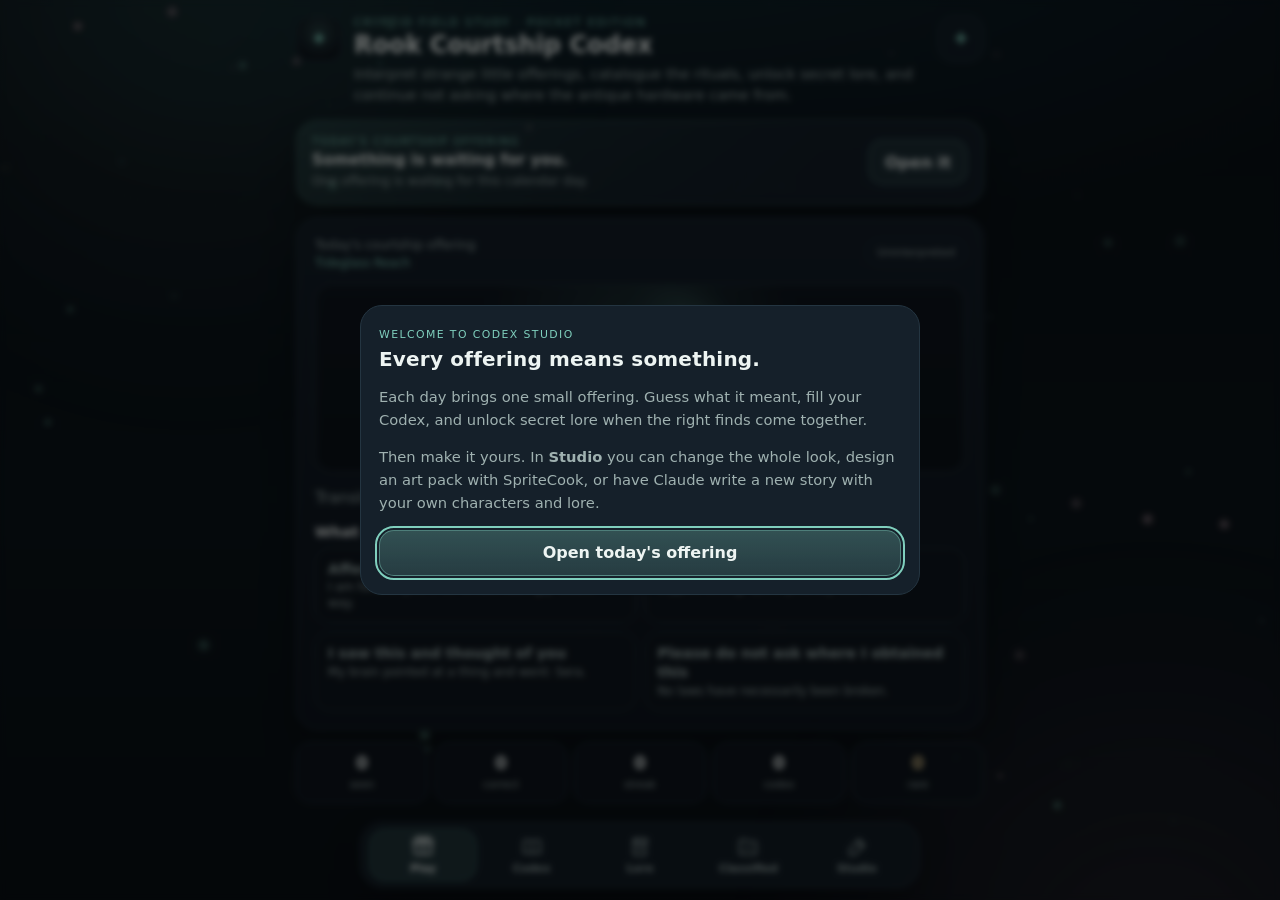
==== studio/index.html @ 78d7b972 "Add Codex Studio: a customisable, themeable edition of the game A separate PWA under studio/ that le" ====
<!doctype html>
<html lang="en" data-motion="full" data-style="hd" data-scheme="dark">
<head>
  <meta charset="utf-8">
  <meta name="viewport" content="width=device-width,initial-scale=1,viewport-fit=cover">
  <meta name="theme-color" content="#0b1016">
  <meta name="description" content="A pocket courtship codex you can re-skin and re-write: import SpriteCook art packs and generate your own offerings and lore.">
  <meta name="mobile-web-app-capable" content="yes">
  <meta name="apple-mobile-web-app-capable" content="yes">
  <meta name="apple-mobile-web-app-status-bar-style" content="black-translucent">
  <meta name="apple-mobile-web-app-title" content="Codex Studio">
  <link rel="manifest" href="manifest.webmanifest">
  <link rel="icon" href="icons/icon-192.png">
  <link rel="apple-touch-icon" href="icons/apple-touch-icon.png">
  <link rel="stylesheet" href="css/studio.css">
  <title>Codex Studio</title>
  <script>
    // Paint the last-used colours before the app boots, so there is no flash of the default theme.
    try { const p = JSON.parse(localStorage.getItem('codexStudio:paint') || 'null'); if (p) { for (const [k, v] of Object.entries(p.vars)) document.documentElement.style.setProperty(k, v); document.documentElement.dataset.scheme = p.scheme; document.querySelector('meta[name="theme-color"]').content = p.vars['--c-bg']; } } catch (e) {}
  </script>
</head>
<body>
<div class="bg-layer" aria-hidden="true"><div class="aurora a1"></div><div class="aurora a2"></div></div>
<canvas id="fx" aria-hidden="true"></canvas>

<div class="app" id="app">
  <header class="top" id="top">
    <div class="crest" id="crest" aria-hidden="true"><span>✦</span></div>
    <div class="title-block">
      <div class="eyebrow" id="eyebrow">field study · pocket edition</div>
      <h1 id="title">Codex Studio</h1>
      <p class="subtitle" id="subtitle"></p>
    </div>
    <button class="iconbtn" id="newBtn" type="button" aria-label="New random offering"><svg viewBox="0 0 24 24" aria-hidden="true"><path d="M12 2l2.4 6.9L21 11l-6.6 2.1L12 20l-2.4-6.9L3 11l6.6-2.1z"/></svg></button>
  </header>

  <main id="views">
    <!-- PLAY -->
    <section class="view" data-view="play" id="view-play">
      <div class="daily-banner card" id="dailyBanner">
        <div class="daily-copy">
          <div class="kicker" id="dailyKicker">Today's offering</div>
          <div class="daily-title" id="dailyTitle">Something is waiting for you.</div>
          <div class="small" id="dailySub">A new offering appears once each local day.</div>
        </div>
        <button class="btn btn-soft daily-btn" id="dailyBtn" type="button">Open it</button>
      </div>

      <article class="card offering" id="offeringCard" aria-live="polite">
        <div class="row">
          <div class="source-wrap">
            <div class="small" id="sourceLabel">Handcrafted offering</div>
            <div class="collection-label" id="collectionLabel"></div>
          </div>
          <div class="badge-row">
            <span class="badge badge-rare hidden" id="rareBadge"><i class="rare-ico" aria-hidden="true"></i>RARE</span>
            <span class="badge" id="statusBadge">Uninterpreted</span>
          </div>
        </div>
        <div class="stage" id="stage">
          <div class="stage-veil" aria-hidden="true"></div>
          <div class="halo" aria-hidden="true"></div>
          <div class="glyph" id="glyph" aria-hidden="true"></div>
          <div class="name" id="offeringName"></div>
          <div class="giver hidden" id="giverLine"></div>
        </div>
        <p class="desc" id="offeringDesc"></p>
        <div class="question" id="question">What did I mean by this?</div>
        <div class="choices" id="choices"></div>
        <div class="reveal hidden" id="reveal">
          <div class="verdict" id="verdict"></div>
          <div class="explanation" id="explanation"></div>
          <div class="giver-line" id="giverSays"></div>
          <div class="unlock hidden" id="unlockBox"></div>
          <button class="btn btn-primary" id="nextBtn" type="button">Next offering</button>
        </div>
      </article>

      <div class="stats" id="stats">
        <div class="stat"><b data-stat="seen">0</b><span>seen</span></div>
        <div class="stat"><b data-stat="correct">0</b><span>correct</span></div>
        <div class="stat"><b data-stat="streak">0</b><span>streak</span></div>
        <div class="stat"><b data-stat="entries">0</b><span>codex</span></div>
        <div class="stat stat-rare"><b data-stat="rare">0</b><span>rare</span></div>
      </div>
    </section>

    <!-- CODEX -->
    <section class="view hidden" data-view="codex" id="view-codex">
      <div class="card section">
        <div class="row"><h2 id="codexTitle">Discovered</h2><span class="small" id="codexCount"></span></div>
        <div class="collection-grid" id="collectionGrid"></div>
        <div class="search-row"><input type="search" id="codexSearch" placeholder="Search the codex" aria-label="Search the codex" autocomplete="off"></div>
        <div class="chip-row scroll-x" id="collectionFilters" role="toolbar" aria-label="Filter by collection"></div>
        <div id="codexList" class="entry-list"></div>
      </div>
    </section>

    <!-- LORE -->
    <section class="view hidden" data-view="lore" id="view-lore">
      <div class="card section">
        <div class="row"><h2 id="loreTitle">Secret lore</h2><span class="small" id="loreCount"></span></div>
        <p class="section-intro" id="loreIntro"></p>
        <div id="loreList" class="entry-list"></div>
      </div>
    </section>

    <!-- SPECIAL (pack-defined, e.g. "Classified") -->
    <section class="view hidden" data-view="special" id="view-special">
      <div class="card section">
        <div class="row"><h2 id="specialTitle">Special file</h2><span class="small" id="specialCount"></span></div>
        <p class="section-intro" id="specialIntro"></p>
        <div id="specialList" class="entry-list"></div>
      </div>
    </section>

    <!-- STUDIO -->
    <section class="view hidden" data-view="studio" id="view-studio">
      <div class="seg scroll-x" role="tablist" aria-label="Studio sections" id="studioTabs">
        <button role="tab" type="button" data-pane="looks" aria-selected="true">Packs</button>
        <button role="tab" type="button" data-pane="customise" aria-selected="false">Customise</button>
        <button role="tab" type="button" data-pane="spritecook" aria-selected="false">SpriteCook</button>
        <button role="tab" type="button" data-pane="forge" aria-selected="false">Lore Forge</button>
        <button role="tab" type="button" data-pane="settings" aria-selected="false">Settings</button>
      </div>

      <!-- Packs -->
      <div class="pane" data-pane="looks" role="tabpanel">
        <div class="card section">
          <div class="row"><h2>Visual looks</h2><span class="small" id="lookCount"></span></div>
          <p class="section-intro">Tap a look to wear it. Import a zip of art (from SpriteCook or anywhere) to add your own.</p>
          <div class="look-grid" id="lookGrid"></div>
        </div>
        <div class="card section">
          <div class="row"><h2>Stories</h2><span class="small">content packs</span></div>
          <p class="section-intro">Each story has its own offerings, lore and progress. Switching keeps every story's progress.</p>
          <div class="story-list" id="storyList"></div>
        </div>
        <div class="card section import-card" id="dropZone">
          <h2>Import a pack</h2>
          <p class="section-intro">Drop or choose a <b>.zip</b> visual pack (images + optional <code>theme.json</code>) or a <b>.json</b> / <b>.zip</b> story pack.</p>
          <div class="btn-row">
            <label class="btn btn-primary file-btn">Choose file<input type="file" id="importFile" accept=".zip,.json,application/zip,application/json" hidden></label>
            <button class="btn btn-soft" id="demoArtBtn" type="button">Try the demo art pack</button>
          </div>
          <div class="btn-row">
            <button class="btn btn-ghost" id="templateBtn" type="button">Download blank template</button>
            <a class="btn btn-ghost" href="PACK_FORMAT.md" target="_blank" rel="noopener">Pack format guide</a>
          </div>
        </div>
      </div>

      <!-- Customise -->
      <div class="pane hidden" data-pane="customise" role="tabpanel">
        <div class="card section">
          <div class="row"><h2>Customise this look</h2><span class="small" id="customBase"></span></div>
          <p class="section-intro">Changes preview live. Save them as a new look to keep them.</p>
          <div class="field">
            <span class="field-label">Palette from an image</span>
            <div class="btn-row"><label class="btn btn-soft file-btn">Pick an image<input type="file" id="paletteFile" accept="image/*" hidden></label></div>
            <div class="swatch-row" id="paletteSwatches"></div>
          </div>
          <div class="color-grid" id="colorGrid"></div>
          <div class="field"><label class="field-label" for="radiusRange">Corner roundness <output id="radiusOut"></output></label><input type="range" id="radiusRange" min="0" max="36" step="1"></div>
          <div class="field two">
            <div><label class="field-label" for="fontDisplay">Title font</label><select id="fontDisplay"></select></div>
            <div><label class="field-label" for="fontBody">Body font</label><select id="fontBody"></select></div>
          </div>
          <div class="field two">
            <div><label class="field-label" for="particleSel">Ambient particles</label><select id="particleSel"><option value="motes">Glowing motes</option><option value="sparkles">Sparkles</option><option value="petals">Petals</option><option value="bubbles">Bubbles</option><option value="embers">Embers</option><option value="snow">Snow</option><option value="sprite">Pack sprite</option><option value="none">None</option></select></div>
            <div><label class="field-label" for="densityRange">Density <output id="densityOut"></output></label><input type="range" id="densityRange" min="0" max="2" step="0.1"></div>
          </div>
          <label class="switch"><input type="checkbox" id="pixelToggle"><span>Pixel-art rendering (crisp, unsmoothed images)</span></label>
          <div class="field"><label class="field-label" for="lookName">Look name</label><input type="text" id="lookName" maxlength="60"></div>
          <div class="btn-row">
            <button class="btn btn-primary" id="saveLookBtn" type="button">Save as new look</button>
            <button class="btn btn-soft" id="updateLookBtn" type="button">Update this look</button>
            <button class="btn btn-ghost" id="revertLookBtn" type="button">Revert</button>
          </div>
        </div>
      </div>

      <!-- SpriteCook -->
      <div class="pane hidden" data-pane="spritecook" role="tabpanel">
        <div class="card section">
          <h2>Design a look with SpriteCook</h2>
          <p class="section-intro">Describe your visual identity and add a reference image. You'll get SpriteCook prompts with the exact sizes and settings, plus a ready-made <code>theme.json</code>. Generate the art, drop it into the brief folder, zip it, and import it under <b>Packs</b>.</p>
          <ol class="steps">
            <li><b>Describe</b> the look below and add a reference image.</li>
            <li><b>Download the brief</b>, or copy the prompts or the agent prompt.</li>
            <li><b>Generate</b> in SpriteCook, using your reference as the style image.</li>
            <li><b>Zip</b> the folder with the images and <b>import</b> it.</li>
          </ol>
          <div class="field"><label class="field-label" for="scName">Look name</label><input type="text" id="scName" maxlength="60" placeholder="e.g. Moonlit Apothecary"></div>
          <div class="field"><label class="field-label" for="scTheme">Theme and world <span class="hint">(SpriteCook "theme")</span></label><textarea id="scTheme" rows="3" placeholder="e.g. a moonlit apothecary in a coastal village; glass bottles, dried herbs, sea-glass, candle smoke"></textarea></div>
          <div class="field"><label class="field-label" for="scStyle">Art style <span class="hint">(SpriteCook "style")</span></label><input type="text" id="scStyle" placeholder="e.g. soft painterly storybook, gentle rim light"></div>
          <div class="field two">
            <div><label class="field-label" for="scPixel">Rendering</label><select id="scPixel"><option value="hd">Detailed / HD</option><option value="pixel">Pixel art</option></select></div>
            <div><label class="field-label" for="scTier">Asset set</label><select id="scTier"><option value="essential">Essential (about 10 images)</option><option value="complete">Complete (icons, badges and portraits)</option><option value="deluxe">Deluxe (+ art for every offering)</option></select></div>
          </div>
          <div class="field">
            <span class="field-label">Visual reference</span>
            <div class="ref-row">
              <label class="ref-drop" id="refDrop"><input type="file" id="scRef" accept="image/*" hidden><img id="refPreview" alt="" class="hidden"><span id="refHint">Add a reference image<br><small>Used for your palette and as SpriteCook's style image</small></span></label>
              <div class="swatch-row col" id="refSwatches"></div>
            </div>
          </div>
          <div class="btn-row">
            <button class="btn btn-primary" id="scBuildBtn" type="button">Build the brief</button>
          </div>
        </div>
        <div class="card section hidden" id="scOut">
          <div class="row"><h2>Your SpriteCook brief</h2><span class="small" id="scCount"></span></div>
          <div class="btn-row">
            <button class="btn btn-primary" id="scZipBtn" type="button">Download brief (.zip)</button>
            <button class="btn btn-soft" id="scAgentBtn" type="button">Copy agent prompt</button>
            <button class="btn btn-ghost" id="scPreviewBtn" type="button">Preview with placeholder art</button>
          </div>
          <details class="disclosure"><summary>Style lock: paste into SpriteCook once</summary><pre class="code" id="scLock"></pre></details>
          <div id="scJobs" class="job-list"></div>
        </div>
      </div>

      <!-- Lore Forge -->
      <div class="pane hidden" data-pane="forge" role="tabpanel">
        <div class="card section">
          <h2>Lore Forge</h2>
          <p class="section-intro">Write your own story: who gives the offerings, who receives them, what the gestures can mean, and the secret lore behind them. Claude writes the whole pack; you can edit it before you play.</p>
          <div class="field two">
            <div><label class="field-label" for="fgGiver">Who gives the offerings?</label><input type="text" id="fgGiver" placeholder="e.g. Wren, a lighthouse ghost"></div>
            <div><label class="field-label" for="fgRecipient">Who receives them?</label><input type="text" id="fgRecipient" placeholder="e.g. Jo"></div>
          </div>
          <div class="field"><label class="field-label" for="fgWorld">World, setting and relationship</label><textarea id="fgWorld" rows="3" placeholder="e.g. A drowned-bell coastline. Wren courts the lighthouse keeper with things the tide brings in, and is extremely bad at being subtle."></textarea></div>
          <div class="field"><label class="field-label" for="fgTone">Tone</label><input type="text" id="fgTone" placeholder="e.g. cosy, teasing, a little gothic, romantic but tasteful"></div>
          <div class="field"><label class="field-label" for="fgIntents">What can an offering mean? <span class="hint">(one per line; leave blank to let Claude invent 4)</span></label><textarea id="fgIntents" rows="3" placeholder="Affection&#10;Flirtation&#10;I saw this and thought of you&#10;Please do not ask where I got this"></textarea></div>
          <div class="field two">
            <div><label class="field-label" for="fgCompanions">Side characters who also bring gifts</label><input type="text" id="fgCompanions" placeholder="e.g. two gulls called Brine and Bishop"></div>
            <div><label class="field-label" for="fgSize">Pack size</label><select id="fgSize"><option value="small">Small (12 offerings)</option><option value="standard" selected>Standard (24 offerings)</option><option value="large">Large (36 offerings)</option></select></div>
          </div>
          <label class="switch"><input type="checkbox" id="fgSpecial" checked><span>Include a "special file" tab for one kind of offering (like Rook's <i>Provenance: Classified</i>)</span></label>
          <label class="switch"><input type="checkbox" id="fgUseRef"><span>Show Claude my SpriteCook reference image for inspiration</span></label>
          <div class="field"><label class="field-label" for="fgNotes">Anything else?</label><textarea id="fgNotes" rows="2" placeholder="Running jokes, favourite things, words to avoid…"></textarea></div>

          <details class="disclosure" id="fgApiBox">
            <summary>Generate here with your Anthropic API key</summary>
            <p class="small">Your key goes from this browser straight to Anthropic. It's kept only for this session unless you tick "remember".</p>
            <div class="field two">
              <div><label class="field-label" for="fgKey">API key</label><input type="password" id="fgKey" autocomplete="off" placeholder="sk-ant-…"></div>
              <div><label class="field-label" for="fgModel">Model</label><select id="fgModel"><option value="claude-opus-5">Claude Opus 5 (best writing)</option><option value="claude-sonnet-5">Claude Sonnet 5 (faster, cheaper)</option></select></div>
            </div>
            <label class="switch"><input type="checkbox" id="fgRemember"><span>Remember the key on this device</span></label>
            <div class="btn-row"><button class="btn btn-primary" id="fgGenerateBtn" type="button">Generate story pack</button></div>
            <div class="progress hidden" id="fgProgress"><div class="progress-bar"><i></i></div><span class="small" id="fgProgressText">Writing…</span></div>
          </details>
          <div class="btn-row">
            <button class="btn btn-soft" id="fgCopyBtn" type="button">Copy prompt for Claude</button>
          </div>
          <p class="small">No API key? Copy the prompt into a chat with Claude and paste the JSON it gives you back below.</p>
        </div>
        <div class="card section">
          <div class="row"><h2>Install a story</h2><button class="btn btn-ghost btn-sm" id="fgRemixBtn" type="button">Load current story</button></div>
          <textarea id="fgJson" class="code-input" rows="8" spellcheck="false" placeholder='Paste the pack JSON here ({"format":"codex-content-pack", …})'></textarea>
          <div id="fgReport" class="report"></div>
          <div class="btn-row">
            <button class="btn btn-soft" id="fgValidateBtn" type="button">Check</button>
            <button class="btn btn-primary" id="fgInstallBtn" type="button">Install and play</button>
          </div>
        </div>
      </div>

      <!-- Settings -->
      <div class="pane hidden" data-pane="settings" role="tabpanel">
        <div class="card section settings">
          <h2>Play settings</h2>
          <div class="field"><label class="field-label" for="modeSelect">Free-play offerings: handcrafted, procedurally generated, or both</label>
            <select id="modeSelect"><option value="mixed">Mixed</option><option value="procedural">Procedural only (endless)</option><option value="handcrafted">Handcrafted only</option></select></div>
          <label class="switch"><input type="checkbox" id="companionToggle"><span id="companionLabel">Allow offerings from companions</span></label>
          <div class="field"><label class="field-label" for="motionSelect">Animation</label>
            <select id="motionSelect"><option value="full">Full</option><option value="calm">Calm (fewer particles)</option><option value="off">Off</option></select></div>
          <label class="switch"><input type="checkbox" id="soundToggle"><span>Soft chimes</span></label>
          <label class="switch"><input type="checkbox" id="hapticToggle"><span>Haptic taps (Android)</span></label>
        </div>
        <div class="card section">
          <h2>App</h2>
          <div class="btn-row"><button class="btn btn-primary hidden" id="installBtn" type="button">Install app</button></div>
          <p class="small hidden" id="iosInstall">To install on iPhone or iPad: tap <b>Share</b>, then <b>Add to Home Screen</b>.</p>
          <p class="small" id="storageInfo"></p>
          <div class="btn-row"><button class="btn btn-danger" id="resetBtn" type="button">Reset this story's progress</button></div>
          <p class="small">Codex Studio · everything stays on this device · <a href="../">classic Rook edition</a></p>
        </div>
      </div>
    </section>
  </main>
</div>

<nav class="bottom-nav" id="nav" aria-label="Sections">
  <span class="nav-indicator" aria-hidden="true"></span>
  <button class="nav-btn active" data-view="play" type="button" aria-current="page"><span class="nav-ico" data-slot="navPlay"><svg viewBox="0 0 24 24"><path d="M4 11h16v9a1 1 0 0 1-1 1H5a1 1 0 0 1-1-1zM3 7h18v4H3zM12 7v14M12 7c-2-4-6-4-6-1.5S10 7 12 7zm0 0c2-4 6-4 6-1.5S14 7 12 7z"/></svg></span><span class="nav-label">Play</span></button>
  <button class="nav-btn" data-view="codex" type="button"><span class="nav-ico" data-slot="navCodex"><svg viewBox="0 0 24 24"><path d="M3 5.5C6 4 9 4 12 6c3-2 6-2 9-.5V19c-3-1.5-6-1.5-9 .5-3-2-6-2-9-.5zM12 6v13.5"/></svg></span><span class="nav-label">Codex</span></button>
  <button class="nav-btn" data-view="lore" type="button"><span class="nav-ico" data-slot="navLore"><svg viewBox="0 0 24 24"><path d="M7 3h11a2 2 0 0 1 0 4H7zM7 3a2 2 0 0 0-2 2v14a2 2 0 0 0 2 2h11V7M9 11h6M9 15h4"/></svg></span><span class="nav-label">Lore</span></button>
  <button class="nav-btn" data-view="special" type="button" id="specialNav"><span class="nav-ico" data-slot="navSpecial"><svg viewBox="0 0 24 24"><path d="M3 6a2 2 0 0 1 2-2h4l2 2h8a2 2 0 0 1 2 2v10a2 2 0 0 1-2 2H5a2 2 0 0 1-2-2zM9 13h6"/></svg></span><span class="nav-label" id="specialNavLabel">File</span></button>
  <button class="nav-btn" data-view="studio" type="button"><span class="nav-ico" data-slot="navStudio"><svg viewBox="0 0 24 24"><path d="M14 4l6 6-9.5 9.5a3 3 0 0 1-2 .9H4v-4.5a3 3 0 0 1 .9-2zM12 6l6 6"/></svg></span><span class="nav-label">Studio</span></button>
</nav>

<div class="toast hidden" id="toast" role="status"><span id="toastText"></span><button class="toast-action hidden" id="toastAction" type="button"></button></div>

<dialog class="sheet" id="loreSheet" aria-labelledby="loreSheetTitle">
  <div class="sheet-body lore-sheet">
    <div class="seal" id="loreSeal" aria-hidden="true">✦</div>
    <div class="kicker">Secret lore unlocked</div>
    <h2 id="loreSheetTitle"></h2>
    <p id="loreSheetBody"></p>
    <form method="dialog"><button class="btn btn-primary">Keep reading</button></form>
  </div>
</dialog>

<dialog class="sheet" id="importSheet" aria-labelledby="importTitle">
  <div class="sheet-body">
    <h2 id="importTitle">Review visual pack</h2>
    <div class="field"><label class="field-label" for="importName">Name</label><input type="text" id="importName" maxlength="60"></div>
    <div class="swatch-row" id="importSwatches"></div>
    <div class="report" id="importReport"></div>
    <p class="small">Each image is matched to a slot by its filename. Change a slot here if the guess is wrong.</p>
    <div class="map-list" id="importMap"></div>
    <div class="btn-row sticky-actions">
      <button class="btn btn-ghost" id="importCancel" type="button">Cancel</button>
      <button class="btn btn-primary" id="importConfirm" type="button">Install and wear</button>
    </div>
  </div>
</dialog>

<dialog class="sheet" id="welcomeSheet" aria-labelledby="welcomeTitle">
  <div class="sheet-body">
    <div class="kicker">Welcome to Codex Studio</div>
    <h2 id="welcomeTitle">Every offering means something.</h2>
    <p>Each day brings one small offering. Guess what it meant, fill your Codex, and unlock secret lore when the right finds come together.</p>
    <p>Then make it yours. In <b>Studio</b> you can change the whole look, design an art pack with SpriteCook, or have Claude write a new story with your own characters and lore.</p>
    <form method="dialog"><button class="btn btn-primary">Open today's offering</button></form>
  </div>
</dialog>

<script type="module" src="js/main.js"></script>
</body>
</html>
---- studio/css/studio.css ----
/* Codex Studio: every colour, font, radius and image is a token a visual pack can replace. */
:root {
  --c-bg: #0b1016; --c-bg2: #12303a; --c-surface: #15202a; --c-surface2: #0f171f; --c-border: #243541;
  --c-text: #edf4f2; --c-muted: #9fb1b0; --c-accent: #7fcfbd; --c-accent2: #d7b7c7; --c-rare: #d8c08a; --c-danger: #e5c8d4;
  --accent-rgb: 127,207,189; --accent2-rgb: 215,183,199; --rare-rgb: 216,192,138; --bg-rgb: 11,16,22;
  --radius: 22px; --radius-sm: calc(var(--radius) * .68);
  --font-display: Inter, ui-sans-serif, system-ui, -apple-system, BlinkMacSystemFont, "Segoe UI", sans-serif;
  --font-body: var(--font-display);
  --nav-h: 64px;
  --ease-spring: cubic-bezier(.34, 1.56, .64, 1);
  --ease-out: cubic-bezier(.22, 1, .36, 1);
  --shadow: 0 14px 34px rgba(0,0,0,.28);
  color-scheme: dark;
}
:root[data-scheme="light"] { color-scheme: light; --shadow: 0 10px 28px rgba(60,45,20,.12); }

* { box-sizing: border-box; }
html, body { margin: 0; padding: 0; min-height: 100%; }
body {
  background: var(--c-bg); color: var(--c-text); font-family: var(--font-body);
  -webkit-font-smoothing: antialiased; -webkit-tap-highlight-color: transparent;
  overflow-x: hidden;
}
button, select, input, textarea { font: inherit; color: inherit; }
a { color: var(--c-accent); }
code { font-family: ui-monospace, Menlo, monospace; font-size: .92em; padding: 1px 5px; border-radius: 6px; background: rgba(var(--accent-rgb), .1); }
.hidden { display: none !important; }
h1, h2, .name, .daily-title, .verdict, .lore-title { font-family: var(--font-display); }
h2 { font-size: 1.02rem; margin: 0; letter-spacing: .01em; }
:focus-visible { outline: 2px solid var(--c-accent); outline-offset: 2px; }

/* ---------- background ---------- */
.bg-layer { position: fixed; inset: 0; z-index: -2; overflow: hidden;
  background: radial-gradient(120% 60% at 50% -10%, color-mix(in srgb, var(--c-bg2) 70%, transparent), transparent 60%), linear-gradient(180deg, var(--c-bg), color-mix(in srgb, var(--c-bg) 85%, var(--c-bg2)) 55%, var(--c-bg)); }
[data-has-background] .bg-layer { background: linear-gradient(180deg, rgba(var(--bg-rgb), .35), rgba(var(--bg-rgb), .72) 55%, rgba(var(--bg-rgb), .88)), var(--img-background) center / cover no-repeat, var(--c-bg); }
.aurora { position: absolute; width: 70vmax; height: 70vmax; border-radius: 50%; filter: blur(60px); opacity: .22; will-change: transform; }
.aurora.a1 { background: radial-gradient(circle, rgba(var(--accent-rgb), .55), transparent 65%); top: -35vmax; left: -20vmax; animation: drift1 28s ease-in-out infinite alternate; }
.aurora.a2 { background: radial-gradient(circle, rgba(var(--accent2-rgb), .45), transparent 65%); bottom: -40vmax; right: -25vmax; animation: drift2 34s ease-in-out infinite alternate; }
[data-scheme="light"] .aurora { opacity: .16; }
@keyframes drift1 { to { transform: translate(18vmax, 22vmax) scale(1.15); } }
@keyframes drift2 { to { transform: translate(-16vmax, -18vmax) scale(1.1); } }
#fx { position: fixed; inset: 0; z-index: -1; pointer-events: none; }

/* ---------- layout ---------- */
.app { max-width: 720px; margin: 0 auto; padding: calc(env(safe-area-inset-top) + 16px) 16px calc(var(--nav-h) + env(safe-area-inset-bottom) + 28px); }
.top { display: flex; align-items: flex-start; gap: 12px; margin-bottom: 14px; }
.crest { flex: 0 0 auto; width: 46px; height: 46px; border-radius: var(--radius-sm); display: grid; place-items: center; font-size: 1.3rem; color: var(--c-accent);
  background: radial-gradient(circle at 50% 35%, rgba(var(--accent-rgb), .22), transparent 70%), var(--c-surface2); border: 1px solid var(--c-border); overflow: hidden; }
.crest img { width: 100%; height: 100%; object-fit: contain; }
[data-has-crest] .crest { background: none; border: 0; }
.title-block { flex: 1; min-width: 0; }
.eyebrow { font-size: .7rem; letter-spacing: .16em; text-transform: uppercase; color: var(--c-accent); }
h1 { font-size: 1.5rem; line-height: 1.12; margin: 3px 0 5px; overflow-wrap: anywhere; }
.subtitle { margin: 0; color: var(--c-muted); font-size: .9rem; line-height: 1.45; }
.iconbtn { flex: 0 0 auto; width: 46px; height: 46px; display: grid; place-items: center; border: 1px solid var(--c-border); border-radius: var(--radius-sm);
  background: color-mix(in srgb, var(--c-surface) 85%, transparent); color: var(--c-accent); cursor: pointer; transition: transform .2s var(--ease-spring); }
.iconbtn svg { width: 20px; height: 20px; fill: currentColor; }
.iconbtn:active { transform: scale(.9) rotate(-20deg); }
body[data-view]:not([data-view="play"]) .subtitle { display: none; }

.card { background: linear-gradient(180deg, color-mix(in srgb, var(--c-surface) 96%, transparent), color-mix(in srgb, var(--c-surface2) 96%, transparent));
  border: 1px solid var(--c-border); border-radius: var(--radius); box-shadow: var(--shadow); }
[data-has-panel] .card { background: none; box-shadow: none; border-style: solid; border-color: transparent; border-width: var(--slice-panel-w); border-radius: 0;
  border-image: var(--img-panel) var(--slice-panel) fill / var(--slice-panel-w) stretch; }
[data-style="pixel"] img, [data-style="pixel"] .card, [data-style="pixel"] .btn, [data-style="pixel"] .choice, [data-style="pixel"] .stage, [data-style="pixel"] .bg-layer, [data-style="pixel"] .crest { image-rendering: pixelated; }
.section { padding: 16px; margin-bottom: 12px; }
.section-intro { font-size: .82rem; color: var(--c-muted); line-height: 1.5; margin: 8px 0 12px; }
.row { display: flex; align-items: center; justify-content: space-between; gap: 10px; flex-wrap: wrap; }
.small { font-size: .78rem; color: var(--c-muted); line-height: 1.45; }
.kicker { font-size: .68rem; letter-spacing: .13em; text-transform: uppercase; color: var(--c-accent); }

/* ---------- views ---------- */
.view { animation: viewIn .45s var(--ease-out) both; }
@keyframes viewIn { from { opacity: 0; transform: translateY(10px); } }

/* ---------- buttons ---------- */
.btn { display: inline-flex; align-items: center; justify-content: center; gap: 8px; min-height: 46px; padding: 10px 16px; border-radius: var(--radius-sm);
  border: 1px solid var(--c-border); background: var(--c-surface2); color: var(--c-text); font-weight: 650; cursor: pointer; text-decoration: none; text-align: center;
  transition: transform .18s var(--ease-spring), background .2s, border-color .2s; }
.btn:active { transform: scale(.97); }
.btn[disabled] { opacity: .5; cursor: not-allowed; }
.btn-primary { background: linear-gradient(180deg, rgba(var(--accent-rgb), .28), rgba(var(--accent-rgb), .16)); border-color: rgba(var(--accent-rgb), .45); }
.btn-soft { background: rgba(var(--accent-rgb), .1); border-color: rgba(var(--accent-rgb), .3); }
.btn-ghost { background: transparent; color: var(--c-muted); }
.btn-danger { background: transparent; color: var(--c-danger); border-color: color-mix(in srgb, var(--c-danger) 40%, transparent); }
.btn-sm { min-height: 36px; padding: 6px 12px; font-size: .8rem; }
[data-has-button] .btn:not(.btn-ghost):not(.btn-danger) { background: none; border-style: solid; border-color: transparent; border-width: var(--slice-button-w); border-radius: 0;
  border-image: var(--img-button) var(--slice-button) fill / var(--slice-button-w) stretch; padding: 4px 10px; }
[data-has-button-active] .btn-primary { border-image-source: var(--img-button-active); }
.btn-row { display: flex; flex-wrap: wrap; gap: 8px; margin: 10px 0; }
.btn-row > .btn { flex: 1 1 auto; }
.file-btn { cursor: pointer; }

/* ---------- daily ---------- */
.daily-banner { display: flex; align-items: center; justify-content: space-between; gap: 14px; padding: 14px 15px; margin-bottom: 12px;
  background: linear-gradient(135deg, rgba(var(--accent-rgb), .16), color-mix(in srgb, var(--c-surface) 96%, transparent) 70%); border-color: rgba(var(--accent-rgb), .3); }
.daily-copy { min-width: 0; }
.daily-title { font-size: .96rem; font-weight: 750; margin: 3px 0; }
.daily-btn { white-space: nowrap; }
.daily-banner.waiting .daily-btn { animation: pulse 2.4s ease-in-out infinite; }
@keyframes pulse { 50% { box-shadow: 0 0 0 7px rgba(var(--accent-rgb), 0); } 0%, 100% { box-shadow: 0 0 0 0 rgba(var(--accent-rgb), .35); } }

/* ---------- offering ---------- */
.offering { padding: 18px; }
.source-wrap { min-width: 0; }
.collection-label { font-size: .74rem; color: var(--c-accent); margin-top: 2px; display: flex; align-items: center; gap: 6px; }
.collection-label img { width: 18px; height: 18px; object-fit: contain; }
.badge-row { display: flex; gap: 6px; flex-wrap: wrap; justify-content: flex-end; }
.badge { display: inline-flex; align-items: center; gap: 5px; padding: 5px 9px; border: 1px solid var(--c-border); border-radius: 999px; font-size: .7rem; color: var(--c-muted); transition: color .3s, border-color .3s; }
.badge.good { color: var(--c-accent); border-color: rgba(var(--accent-rgb), .45); }
.badge-rare { color: var(--c-rare); border-color: rgba(var(--rare-rgb), .5); background: rgba(var(--rare-rgb), .1); letter-spacing: .06em; }
.rare-ico { width: 12px; height: 12px; display: inline-block; background: currentColor; clip-path: polygon(50% 0, 61% 39%, 100% 50%, 61% 61%, 50% 100%, 39% 61%, 0 50%, 39% 39%); }
[data-has-rare-badge] .rare-ico { background: var(--img-rare-badge) center / contain no-repeat; clip-path: none; width: 16px; height: 16px; }

.stage { position: relative; margin: 14px 0; min-height: 188px; border-radius: calc(var(--radius) * .8); border: 1px solid var(--c-border); overflow: hidden;
  display: flex; flex-direction: column; align-items: center; justify-content: center; padding: 20px 16px; text-align: center; isolation: isolate;
  background: radial-gradient(circle at 50% 32%, rgba(var(--accent-rgb), .14), transparent 45%), linear-gradient(180deg, var(--c-surface2), color-mix(in srgb, var(--c-surface2) 80%, #000)); }
[data-scheme="light"] .stage { background: radial-gradient(circle at 50% 32%, rgba(var(--accent-rgb), .16), transparent 50%), var(--c-surface2); }
[data-has-stage] .stage { background: linear-gradient(180deg, rgba(var(--bg-rgb), .05), rgba(var(--bg-rgb), .55)), var(--img-stage) center / cover no-repeat; }
.halo { position: absolute; width: 170px; height: 170px; left: 50%; top: 42%; translate: -50% -50%; border-radius: 50%; z-index: -1;
  background: conic-gradient(from 0deg, transparent, rgba(var(--accent-rgb), .25), transparent 35%, rgba(var(--accent2-rgb), .2), transparent 70%); filter: blur(14px); animation: spin 14s linear infinite; }
@keyframes spin { to { rotate: 1turn; } }
.glyph { font-size: 3.4rem; line-height: 1; width: 104px; height: 88px; display: grid; place-items: center; filter: drop-shadow(0 8px 14px rgba(0,0,0,.35)); animation: float 4.5s ease-in-out infinite; }
.glyph img { max-width: 104px; max-height: 96px; object-fit: contain; }
.stage.has-art .glyph { width: 120px; height: 108px; }
.stage.has-art .glyph img { max-width: 120px; max-height: 108px; }
@keyframes float { 50% { transform: translateY(-7px) rotate(2deg); } }
.name { font-size: 1.18rem; font-weight: 760; margin-top: 12px; line-height: 1.25; text-shadow: 0 2px 10px rgba(var(--bg-rgb), .6); overflow-wrap: anywhere; }
.giver { font-size: .76rem; color: var(--c-accent); margin-top: 8px; display: flex; align-items: center; gap: 6px; }
.giver img { width: 26px; height: 26px; border-radius: 50%; object-fit: cover; border: 1px solid rgba(var(--accent-rgb), .4); }
.stage-veil { position: absolute; inset: 0; z-index: 3; pointer-events: none; opacity: 0;
  background: linear-gradient(105deg, transparent 20%, rgba(255,255,255,.22) 45%, rgba(var(--accent-rgb), .35) 50%, transparent 75%), var(--c-surface2); background-size: 250% 100%, auto; }
.stage.enter .stage-veil { animation: unveil .9s var(--ease-out) both; }
.stage.enter .glyph { animation: pop .8s var(--ease-spring) .28s both, float 4.5s ease-in-out 1.1s infinite; }
.stage.enter .name { animation: rise .6s var(--ease-out) .42s both; }
@keyframes unveil { 0% { opacity: 1; background-position: 120% 0, 0 0; clip-path: inset(0 0 0 0); } 60% { opacity: 1; } 100% { opacity: 0; background-position: -30% 0, 0 0; clip-path: inset(0 0 0 100%); } }
@keyframes pop { from { opacity: 0; transform: scale(.3) rotate(-18deg); } }
@keyframes rise { from { opacity: 0; transform: translateY(12px); } }
.stage.rare { border-color: rgba(var(--rare-rgb), .55); box-shadow: inset 0 0 40px rgba(var(--rare-rgb), .15); }
.stage.rare .halo { background: conic-gradient(from 0deg, transparent, rgba(var(--rare-rgb), .45), transparent 30%, rgba(var(--rare-rgb), .3), transparent 65%); }
.stage.rare::after { content: ""; position: absolute; inset: 0; z-index: 2; pointer-events: none; background: linear-gradient(115deg, transparent 35%, rgba(var(--rare-rgb), .28) 50%, transparent 65%); background-size: 300% 100%; animation: shimmer 3.2s ease-in-out infinite; }
@keyframes shimmer { from { background-position: 150% 0; } to { background-position: -50% 0; } }
.stage.hit .glyph { animation: joy .7s var(--ease-spring), float 4.5s ease-in-out .7s infinite; }
.stage.miss .glyph { animation: wobble .6s ease-in-out, float 4.5s ease-in-out .6s infinite; }
@keyframes joy { 40% { transform: scale(1.22) translateY(-8px); } }
@keyframes wobble { 20% { transform: rotate(-12deg); } 45% { transform: rotate(9deg); } 70% { transform: rotate(-5deg); } }

.desc { color: var(--c-muted); line-height: 1.55; margin: 0 0 12px; }
.question { font-size: .92rem; font-weight: 700; margin: 8px 0; }
.choices { display: grid; grid-template-columns: 1fr 1fr; gap: 9px; }
.choice { position: relative; display: flex; gap: 10px; align-items: flex-start; text-align: left; min-height: 60px; padding: 11px 12px; border-radius: var(--radius-sm);
  border: 1px solid var(--c-border); background: var(--c-surface2); cursor: pointer; transition: transform .2s var(--ease-spring), border-color .25s, background .25s, opacity .3s; }
[data-has-choice] .choice { background: none; border-style: solid; border-color: transparent; border-width: var(--slice-choice-w); border-radius: 0; border-image: var(--img-choice) var(--slice-choice) fill / var(--slice-choice-w) stretch; padding: 6px 8px; }
.choice-ico { flex: 0 0 auto; width: 30px; height: 30px; object-fit: contain; }
.choice-txt { min-width: 0; }
.choice strong { display: block; font-size: .9rem; margin-bottom: 2px; }
.choice span { font-size: .74rem; color: var(--c-muted); line-height: 1.3; display: block; }
.choice:not([disabled]):hover { border-color: rgba(var(--accent-rgb), .45); }
.choice:not([disabled]):active { transform: scale(.97); }
.choice[disabled] { cursor: default; opacity: .5; }
.choice.picked { opacity: 1; border-color: rgba(var(--accent-rgb), .6); background: rgba(var(--accent-rgb), .1); }
.choice.truth { opacity: 1; }
.choice.truth::after { content: "✓"; position: absolute; top: 8px; right: 10px; color: var(--c-accent); font-weight: 800; animation: pop .5s var(--ease-spring) both; }
[data-has-choice] .choice.picked, [data-has-choice] .choice.truth { filter: drop-shadow(0 0 6px rgba(var(--accent-rgb), .7)); }
.choices.enter .choice { animation: rise .5s var(--ease-out) both; }
.choices.enter .choice:nth-child(2) { animation-delay: .06s; } .choices.enter .choice:nth-child(3) { animation-delay: .12s; }
.choices.enter .choice:nth-child(4) { animation-delay: .18s; } .choices.enter .choice:nth-child(5) { animation-delay: .24s; } .choices.enter .choice:nth-child(6) { animation-delay: .3s; }

.reveal { margin-top: 14px; padding: 14px; border-radius: var(--radius-sm); background: var(--c-surface2); border: 1px solid var(--c-border); animation: rise .5s var(--ease-out) both; }
.verdict { font-weight: 800; margin-bottom: 5px; }
.explanation { font-size: .87rem; line-height: 1.5; color: var(--c-muted); }
.giver-line { margin-top: 10px; color: var(--c-accent2); font-style: italic; line-height: 1.5; font-size: .92rem; }
.unlock { margin-top: 12px; padding: 11px 12px; border-radius: var(--radius-sm); border: 1px solid rgba(var(--accent-rgb), .3); background: rgba(var(--accent-rgb), .08); font-size: .83rem; line-height: 1.45; color: var(--c-accent); }
.reveal .btn-primary { width: 100%; margin-top: 12px; }

.stats { display: grid; grid-template-columns: repeat(5, minmax(0, 1fr)); gap: 7px; margin-top: 12px; }
.stat { padding: 10px 4px; border-radius: var(--radius-sm); background: color-mix(in srgb, var(--c-surface2) 90%, transparent); border: 1px solid var(--c-border); text-align: center; min-width: 0; }
.stat b { display: block; font-size: 1.08rem; font-variant-numeric: tabular-nums; }
.stat b.bump { animation: bump .5s var(--ease-spring); }
@keyframes bump { 40% { transform: scale(1.35); color: var(--c-accent); } }
.stat span { font-size: .64rem; color: var(--c-muted); text-transform: lowercase; white-space: nowrap; }
.stat-rare b { color: var(--c-rare); }

/* ---------- codex / lore lists ---------- */
.collection-grid { display: grid; grid-template-columns: repeat(2, minmax(0, 1fr)); gap: 8px; margin: 12px 0; }
.collection-card { display: flex; gap: 10px; align-items: center; padding: 10px; border-radius: var(--radius-sm); background: var(--c-surface2); border: 1px solid var(--c-border); min-width: 0; }
.collection-card img { width: 36px; height: 36px; object-fit: contain; flex: 0 0 auto; }
.collection-card div { min-width: 0; flex: 1; }
.collection-card b { display: block; font-size: .82rem; line-height: 1.25; }
.collection-card span { font-size: .68rem; color: var(--c-muted); }
.meter { height: 4px; border-radius: 4px; background: rgba(var(--accent-rgb), .12); margin-top: 6px; overflow: hidden; }
.meter i { display: block; height: 100%; background: linear-gradient(90deg, var(--c-accent), var(--c-accent2)); border-radius: inherit; transition: width .8s var(--ease-out); }
.search-row input { width: 100%; }
.chip-row { display: flex; gap: 7px; margin: 10px 0 4px; }
.scroll-x { overflow-x: auto; scrollbar-width: none; -webkit-overflow-scrolling: touch; }
.scroll-x::-webkit-scrollbar { display: none; }
.chip { flex: 0 0 auto; min-height: 38px; padding: 7px 12px; white-space: nowrap; border-radius: 999px; border: 1px solid var(--c-border); background: var(--c-surface2); color: var(--c-muted); font-size: .78rem; cursor: pointer; }
.chip.active { color: var(--c-text); border-color: rgba(var(--accent-rgb), .45); background: rgba(var(--accent-rgb), .12); }
.entry-list { margin-top: 4px; }
.entry { display: flex; gap: 12px; padding: 12px 0; border-bottom: 1px solid color-mix(in srgb, var(--c-border) 70%, transparent); animation: rise .4s var(--ease-out) both; }
.entry:last-child { border-bottom: 0; }
.entry-glyph { flex: 0 0 auto; width: 40px; height: 40px; display: grid; place-items: center; font-size: 1.5rem; border-radius: 12px; background: var(--c-surface2); border: 1px solid var(--c-border); overflow: hidden; }
.entry-glyph img { width: 100%; height: 100%; object-fit: contain; }
.entry-body { min-width: 0; flex: 1; }
.entry-title { font-weight: 700; font-size: .9rem; overflow-wrap: anywhere; }
.entry-meta { font-size: .71rem; color: var(--c-accent); margin: 3px 0; }
.entry-text { font-size: .8rem; color: var(--c-muted); line-height: 1.5; }
.rare-text { color: var(--c-rare); }
.stamp { display: inline-block; margin-top: 6px; padding: 3px 8px; border: 1px solid color-mix(in srgb, var(--c-danger) 45%, transparent); border-radius: 999px; font-size: .64rem; color: var(--c-danger); letter-spacing: .08em; text-transform: uppercase; transform: rotate(-2deg); }
.empty { padding: 18px 4px; text-align: center; color: var(--c-muted); font-size: .85rem; }
.lore-entry.locked { opacity: .7; }
.lore-entry .entry-glyph { font-size: 1.1rem; color: var(--c-accent); }
.lore-entry.unlocked .entry-title { color: var(--c-accent); }
.lore-hint { font-size: .72rem; color: var(--c-muted); margin: 3px 0 6px; }
.lore-ico { width: 100%; height: 100%; }
[data-has-lore-seal] .lore-entry.unlocked .entry-glyph { background: var(--img-lore-seal) center / 80% no-repeat, var(--c-surface2); color: transparent; }
[data-has-lore-lock] .lore-entry.locked .entry-glyph { background: var(--img-lore-lock) center / 80% no-repeat, var(--c-surface2); color: transparent; }

/* ---------- studio ---------- */
.seg { display: flex; gap: 6px; margin-bottom: 12px; padding: 4px; border-radius: 999px; background: color-mix(in srgb, var(--c-surface2) 90%, transparent); border: 1px solid var(--c-border); position: sticky; top: calc(env(safe-area-inset-top) + 6px); z-index: 6; -webkit-backdrop-filter: blur(12px); backdrop-filter: blur(12px); }
.seg button { flex: 1 0 auto; min-height: 40px; padding: 0 14px; border: 0; border-radius: 999px; background: transparent; color: var(--c-muted); font-size: .82rem; font-weight: 650; cursor: pointer; white-space: nowrap; transition: background .25s, color .25s; }
.seg button[aria-selected="true"] { background: rgba(var(--accent-rgb), .18); color: var(--c-text); }
.pane { animation: viewIn .35s var(--ease-out) both; }
.look-grid { display: grid; grid-template-columns: repeat(2, minmax(0, 1fr)); gap: 10px; }
.look { position: relative; display: flex; flex-direction: column; text-align: left; padding: 0; border-radius: var(--radius-sm); border: 1px solid var(--c-border); overflow: hidden; cursor: pointer; background: var(--c-surface2); transition: transform .2s var(--ease-spring), border-color .2s; min-width: 0; }
.look:active { transform: scale(.97); }
.look.active { border-color: var(--c-accent); box-shadow: 0 0 0 2px rgba(var(--accent-rgb), .35); }
.look-preview { position: relative; height: 84px; background-size: cover; background-position: center; display: flex; align-items: flex-end; gap: 4px; padding: 8px; }
.look-preview .mini-card { position: absolute; left: 12px; right: 12px; top: 14px; height: 30px; border-radius: 8px; border: 1px solid rgba(255,255,255,.14); }
.look-preview i { width: 14px; height: 14px; border-radius: 50%; border: 1px solid rgba(255,255,255,.35); position: relative; }
.look-info { padding: 8px 10px 10px; }
.look-info b { display: block; font-size: .82rem; overflow: hidden; text-overflow: ellipsis; white-space: nowrap; }
.look-info span { font-size: .68rem; color: var(--c-muted); }
.look-actions { display: flex; gap: 4px; padding: 0 8px 8px; }
.look-actions button { flex: 1; min-height: 32px; font-size: .7rem; border-radius: 8px; border: 1px solid var(--c-border); background: transparent; color: var(--c-muted); cursor: pointer; }
.story { display: flex; align-items: center; gap: 12px; padding: 12px; border-radius: var(--radius-sm); border: 1px solid var(--c-border); background: var(--c-surface2); margin-bottom: 8px; }
.story.active { border-color: var(--c-accent); }
.story-main { flex: 1; min-width: 0; text-align: left; background: none; border: 0; padding: 0; cursor: pointer; }
.story-main b { display: block; font-size: .9rem; }
.story-main span { font-size: .72rem; color: var(--c-muted); }
.story-actions { display: flex; gap: 6px; }
.import-card.drag { border-color: var(--c-accent); box-shadow: 0 0 0 3px rgba(var(--accent-rgb), .3); }

.field { margin: 12px 0; }
.field.two { display: grid; grid-template-columns: 1fr 1fr; gap: 10px; }
.field-label { display: block; font-size: .8rem; color: var(--c-muted); margin-bottom: 6px; }
.field-label output { color: var(--c-text); margin-left: 4px; }
.hint { font-size: .72rem; opacity: .8; }
input[type="text"], input[type="password"], input[type="search"], select, textarea { width: 100%; background: var(--c-surface2); color: var(--c-text); border: 1px solid var(--c-border); border-radius: var(--radius-sm); padding: 11px 12px; font-size: 1rem; }
textarea { resize: vertical; line-height: 1.45; }
.code-input { font-family: ui-monospace, Menlo, monospace; font-size: .8rem; }
input[type="range"] { width: 100%; accent-color: var(--c-accent); }
input[type="checkbox"] { accent-color: var(--c-accent); width: 20px; height: 20px; flex: 0 0 auto; margin: 0; }
.switch { display: flex; align-items: center; gap: 12px; padding: 10px 0; font-size: .86rem; cursor: pointer; }
.settings .switch, .settings .field { border-bottom: 1px solid color-mix(in srgb, var(--c-border) 60%, transparent); padding-bottom: 12px; margin: 0; padding-top: 12px; }
.color-grid { display: grid; grid-template-columns: repeat(auto-fill, minmax(96px, 1fr)); gap: 8px; margin: 10px 0; }
.color-grid label { display: flex; flex-direction: column; gap: 4px; font-size: .7rem; color: var(--c-muted); }
.color-grid input { width: 100%; height: 40px; border: 1px solid var(--c-border); border-radius: 10px; background: none; padding: 2px; cursor: pointer; }
.swatch-row { display: flex; flex-wrap: wrap; gap: 6px; margin: 6px 0; }
.swatch-row.col { flex-direction: row; }
.swatch { width: 30px; height: 30px; border-radius: 8px; border: 1px solid rgba(255,255,255,.2); animation: pop .4s var(--ease-spring) both; }
.ref-row { display: flex; gap: 12px; align-items: flex-start; flex-wrap: wrap; }
.ref-drop { width: 140px; height: 140px; border-radius: var(--radius-sm); border: 1.5px dashed var(--c-border); display: grid; place-items: center; text-align: center; font-size: .78rem; color: var(--c-muted); cursor: pointer; overflow: hidden; padding: 8px; flex: 0 0 auto; }
.ref-drop img { width: 100%; height: 100%; object-fit: cover; border-radius: 8px; }
.ref-row .swatch-row { flex: 1; min-width: 120px; }
.steps { margin: 0 0 8px; padding-left: 20px; font-size: .84rem; color: var(--c-muted); line-height: 1.6; }
.disclosure { margin: 10px 0; border: 1px solid var(--c-border); border-radius: var(--radius-sm); padding: 10px 12px; background: var(--c-surface2); }
.disclosure summary { cursor: pointer; font-weight: 650; font-size: .88rem; }
.code { white-space: pre-wrap; word-break: break-word; font-size: .74rem; line-height: 1.5; margin: 10px 0 0; font-family: ui-monospace, Menlo, monospace; color: var(--c-muted); }
.job-list { margin-top: 10px; }
.job { padding: 12px 0; border-bottom: 1px solid color-mix(in srgb, var(--c-border) 60%, transparent); }
.job:last-child { border: 0; }
.job-head { display: flex; justify-content: space-between; align-items: center; gap: 8px; }
.job-head b { font-size: .86rem; min-width: 0; overflow-wrap: anywhere; }
.job-file { font-family: ui-monospace, Menlo, monospace; font-size: .72rem; color: var(--c-accent); }
.job-params { font-size: .7rem; color: var(--c-muted); margin: 4px 0; }
.job-prompt { font-size: .78rem; line-height: 1.45; color: var(--c-text); opacity: .9; }
.tier-tag { font-size: .62rem; padding: 2px 7px; border-radius: 999px; border: 1px solid var(--c-border); color: var(--c-muted); text-transform: uppercase; letter-spacing: .08em; flex: 0 0 auto; }
.report { font-size: .8rem; line-height: 1.5; }
.report .err { color: var(--c-danger); }
.report .warn { color: var(--c-rare); }
.report .ok { color: var(--c-accent); }
.report ul { margin: 6px 0; padding-left: 18px; }
.progress { margin-top: 10px; }
.progress-bar { height: 6px; border-radius: 6px; background: rgba(var(--accent-rgb), .12); overflow: hidden; margin-bottom: 6px; }
.progress-bar i { display: block; height: 100%; width: 40%; background: linear-gradient(90deg, transparent, var(--c-accent), transparent); animation: indet 1.4s ease-in-out infinite; }
@keyframes indet { from { transform: translateX(-100%); } to { transform: translateX(250%); } }
.map-list { display: grid; gap: 8px; margin: 10px 0; }
.map-row { display: grid; grid-template-columns: 48px 1fr; gap: 10px; align-items: center; }
.map-row img { width: 48px; height: 48px; object-fit: contain; border-radius: 8px; background: repeating-conic-gradient(rgba(128,128,128,.25) 0 25%, transparent 0 50%) 0 0 / 12px 12px; }
.map-row .map-name { font-size: .7rem; color: var(--c-muted); overflow-wrap: anywhere; margin-bottom: 4px; }
.map-row select { padding: 8px; font-size: .85rem; }

/* ---------- bottom nav ---------- */
.bottom-nav { position: fixed; left: 50%; bottom: 0; transform: translateX(-50%); width: min(720px, 100%); z-index: 20;
  display: grid; grid-template-columns: repeat(var(--nav-count, 5), minmax(0, 1fr)); padding: 6px 8px calc(6px + env(safe-area-inset-bottom));
  background: color-mix(in srgb, var(--c-surface) 88%, transparent); border-top: 1px solid var(--c-border); -webkit-backdrop-filter: blur(16px) saturate(1.3); backdrop-filter: blur(16px) saturate(1.3); }
@media (min-width: 740px) { .bottom-nav { bottom: 12px; border: 1px solid var(--c-border); border-radius: 22px; width: min(560px, calc(100% - 24px)); padding-bottom: 6px; box-shadow: var(--shadow); } }
.nav-btn { position: relative; z-index: 1; display: flex; flex-direction: column; align-items: center; justify-content: center; gap: 3px; min-height: 52px; border: 0; background: none; color: var(--c-muted); cursor: pointer; padding: 4px 2px; min-width: 0; transition: color .25s; }
.nav-btn.active { color: var(--c-text); }
.nav-ico { width: 24px; height: 24px; display: grid; place-items: center; transition: transform .35s var(--ease-spring); }
.nav-btn.active .nav-ico { transform: translateY(-2px) scale(1.12); }
.nav-ico svg { width: 22px; height: 22px; fill: none; stroke: currentColor; stroke-width: 1.7; stroke-linecap: round; stroke-linejoin: round; }
.nav-ico img { width: 26px; height: 26px; object-fit: contain; }
.nav-label { font-size: .68rem; font-weight: 600; max-width: 100%; overflow: hidden; text-overflow: ellipsis; white-space: nowrap; }
.nav-indicator { position: absolute; top: 6px; height: 52px; left: 8px; border-radius: 16px; background: rgba(var(--accent-rgb), .14); border: 1px solid rgba(var(--accent-rgb), .25); transition: transform .45s var(--ease-spring), width .3s; pointer-events: none; }

/* ---------- toast + sheets ---------- */
.toast { position: fixed; left: 50%; bottom: calc(var(--nav-h) + env(safe-area-inset-bottom) + 16px); transform: translateX(-50%); z-index: 30; display: flex; align-items: center; gap: 12px;
  max-width: min(520px, calc(100% - 32px)); width: max-content; padding: 11px 14px; border-radius: 14px; background: var(--c-surface); border: 1px solid rgba(var(--accent-rgb), .35); color: var(--c-text); font-size: .84rem; box-shadow: var(--shadow); animation: toastIn .4s var(--ease-spring) both; }
@keyframes toastIn { from { opacity: 0; transform: translate(-50%, 16px) scale(.96); } }
.toast-action { border: 0; background: rgba(var(--accent-rgb), .18); color: var(--c-text); font-weight: 700; padding: 6px 10px; border-radius: 10px; cursor: pointer; flex: 0 0 auto; }
dialog.sheet { border: 0; padding: 0; background: transparent; color: var(--c-text); max-width: min(560px, 100%); width: 100%; margin: auto auto 0; max-height: 92vh; }
dialog.sheet::backdrop { background: rgba(0,0,0,.55); -webkit-backdrop-filter: blur(3px); backdrop-filter: blur(3px); }
dialog.sheet[open] { animation: sheetUp .45s var(--ease-out) both; }
@keyframes sheetUp { from { transform: translateY(40px); opacity: 0; } }
.sheet-body { background: var(--c-surface); border: 1px solid var(--c-border); border-bottom: 0; border-radius: var(--radius) var(--radius) 0 0; padding: 22px 18px calc(18px + env(safe-area-inset-bottom)); max-height: 92vh; overflow-y: auto; }
@media (min-width: 600px) { dialog.sheet { margin: auto; } .sheet-body { border-radius: var(--radius); border-bottom: 1px solid var(--c-border); } }
.sheet-body h2 { font-size: 1.25rem; margin: 6px 0 10px; }
.sheet-body p { color: var(--c-muted); line-height: 1.55; font-size: .92rem; }
.sheet-body form .btn, .sheet-body > .btn { width: 100%; }
.sticky-actions { position: sticky; bottom: -18px; background: var(--c-surface); padding: 10px 0; margin-bottom: 0; }
.lore-sheet { text-align: center; }
.seal { width: 84px; height: 84px; margin: 4px auto 10px; border-radius: 50%; display: grid; place-items: center; font-size: 2rem; color: var(--c-bg);
  background: radial-gradient(circle at 35% 30%, #fff8, transparent 40%), radial-gradient(circle, var(--c-rare), color-mix(in srgb, var(--c-rare) 60%, #000)); box-shadow: 0 0 0 6px rgba(var(--rare-rgb), .18), 0 0 40px rgba(var(--rare-rgb), .45);
  animation: sealIn .9s var(--ease-spring) both; }
[data-has-lore-seal] .seal { background: var(--img-lore-seal) center / contain no-repeat; box-shadow: none; color: transparent; }
@keyframes sealIn { from { transform: scale(0) rotate(-90deg); } }

/* ---------- responsive ---------- */
@media (max-width: 540px) {
  .choices { grid-template-columns: 1fr; }
  .stats { grid-template-columns: repeat(5, minmax(0, 1fr)); gap: 5px; }
  .stat span { font-size: .6rem; }
  .field.two { grid-template-columns: 1fr; }
}
@media (max-width: 380px) {
  .app { padding-left: 12px; padding-right: 12px; }
  h1 { font-size: 1.3rem; }
  .daily-banner { flex-direction: column; align-items: stretch; }
  .collection-grid, .look-grid { grid-template-columns: 1fr; }
  .nav-label { font-size: .62rem; }
}

/* ---------- motion levels ---------- */
[data-motion="off"] *, [data-motion="off"] *::before, [data-motion="off"] *::after { animation: none !important; transition: none !important; }
[data-motion="calm"] .aurora, [data-motion="calm"] .halo, [data-motion="calm"] .glyph, [data-motion="calm"] .stage.rare::after { animation: none !important; }
[data-motion="off"] .aurora { display: none; }
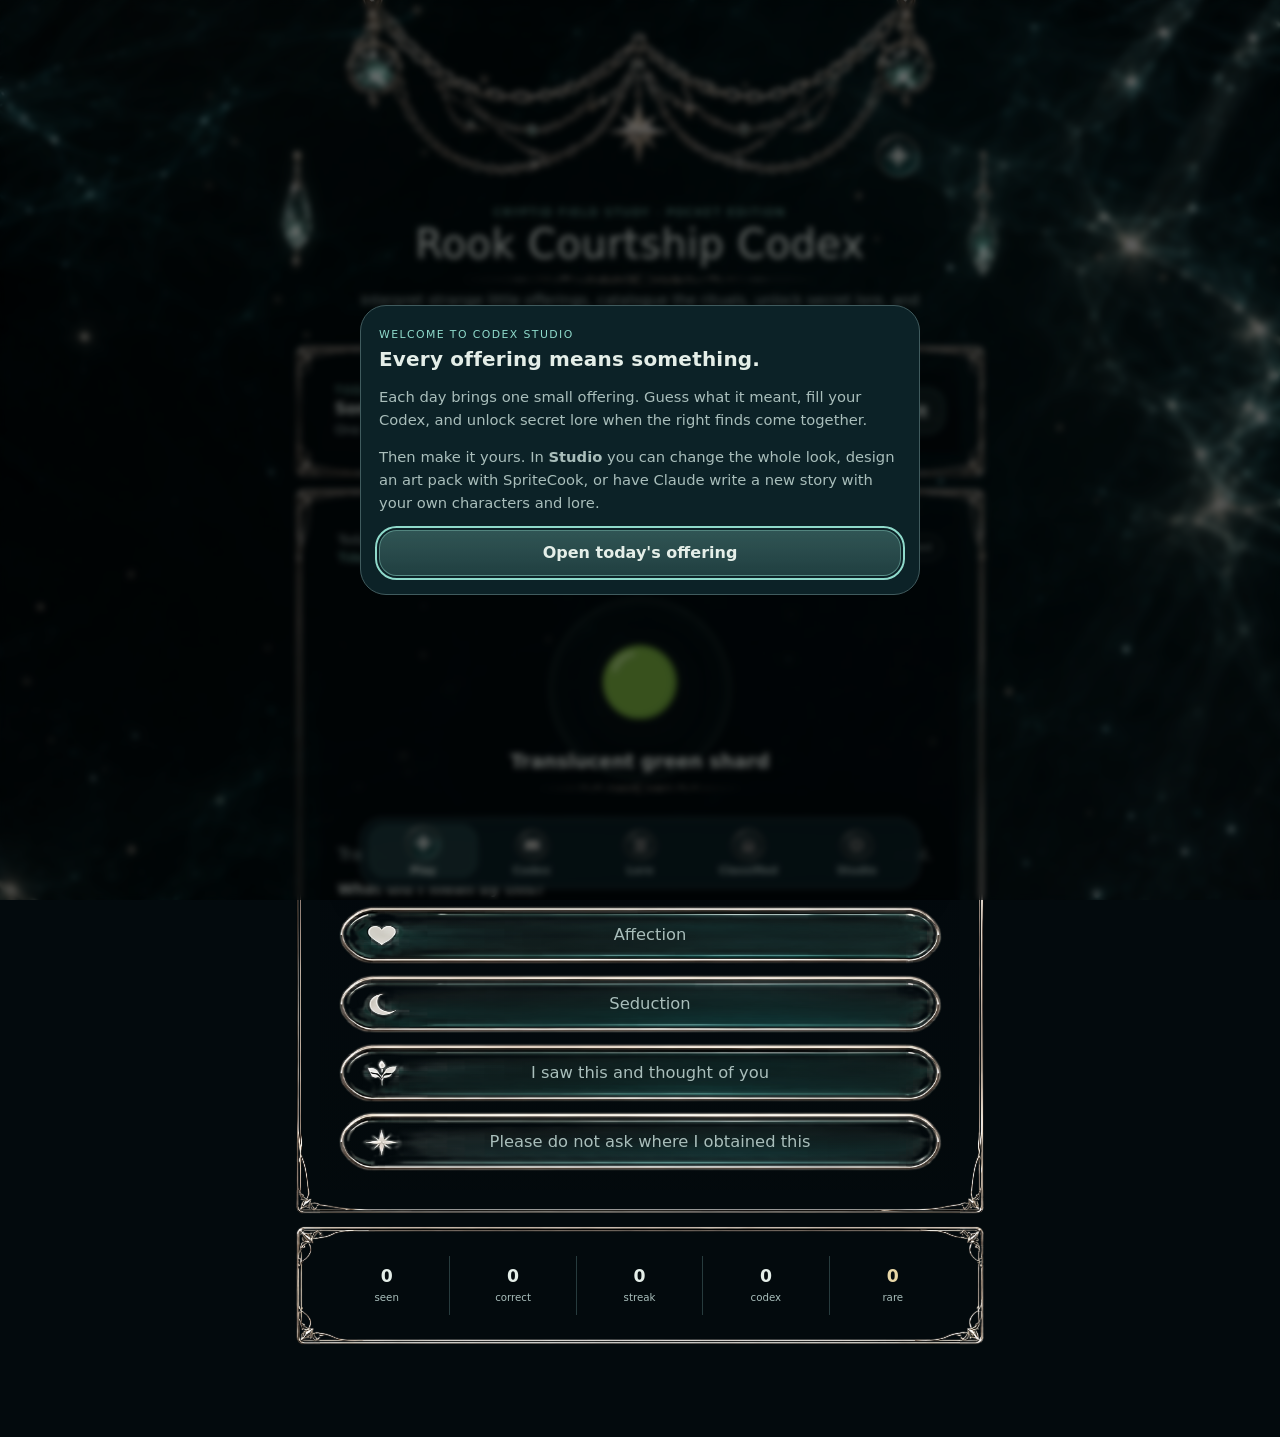
==== commit 9cddefe9: "Studio: make Tideglass the default look, built from the SpriteCook kit - Built-in art looks served a" ====
--- a/studio/index.html
+++ b/studio/index.html
@@ -24,6 +24,11 @@
 <canvas id="fx" aria-hidden="true"></canvas>
 
 <div class="app" id="app">
+  <div class="decor" aria-hidden="true">
+    <img class="decor-canopy" id="decorCanopy" alt="" hidden>
+    <img class="decor-pendant decor-left" id="decorPendantL" alt="" hidden>
+    <img class="decor-pendant decor-right" id="decorPendantR" alt="" hidden>
+  </div>
   <header class="top" id="top">
     <div class="crest" id="crest" aria-hidden="true"><span>✦</span></div>
     <div class="title-block">
--- a/studio/css/studio.css
+++ b/studio/css/studio.css
@@ -60,7 +60,7 @@
 
 .card { background: linear-gradient(180deg, color-mix(in srgb, var(--c-surface) 96%, transparent), color-mix(in srgb, var(--c-surface2) 96%, transparent));
   border: 1px solid var(--c-border); border-radius: var(--radius); box-shadow: var(--shadow); }
-[data-has-panel] .card { background: none; box-shadow: none; border-style: solid; border-color: transparent; border-width: var(--slice-panel-w); border-radius: 0;
+[data-has-panel] .card { background: linear-gradient(180deg, rgba(var(--bg-rgb), .45), rgba(var(--bg-rgb), .9) 55%, rgba(var(--bg-rgb), .95)) padding-box; box-shadow: none; border-style: solid; border-color: transparent; border-width: var(--slice-panel-w); border-radius: 0;
   border-image: var(--img-panel) var(--slice-panel) fill / var(--slice-panel-w) stretch; }
 [data-style="pixel"] img, [data-style="pixel"] .card, [data-style="pixel"] .btn, [data-style="pixel"] .choice, [data-style="pixel"] .stage, [data-style="pixel"] .bg-layer, [data-style="pixel"] .crest { image-rendering: pixelated; }
 .section { padding: 16px; margin-bottom: 12px; }
@@ -327,6 +327,53 @@
 [data-has-lore-seal] .seal { background: var(--img-lore-seal) center / contain no-repeat; box-shadow: none; color: transparent; }
 @keyframes sealIn { from { transform: scale(0) rotate(-90deg); } }
 
+/* ---------- art-pack layout options (canopy, pendants, pills, ring stage) ---------- */
+.app { position: relative; }
+.decor { position: absolute; inset: 0 0 auto; height: 0; pointer-events: none; z-index: 0; }
+.decor img { position: absolute; pointer-events: none; user-select: none; }
+.decor-canopy { left: 0; right: 0; width: 100%; top: calc(env(safe-area-inset-top) - 14px); height: auto; max-height: 190px; object-fit: contain; object-position: top; opacity: .95; }
+.decor-pendant { top: clamp(78px, 21vw, 150px); width: clamp(18px, 4.6vw, 30px); transform-origin: 50% 0; animation: sway 2.8s ease-in-out infinite alternate; filter: drop-shadow(0 0 9px rgba(var(--accent-rgb), .3)); }
+.decor-left { left: 2px; }
+.decor-right { right: 2px; animation-duration: 3.1s; animation-delay: -1.3s; }
+@keyframes sway { from { transform: rotate(-3deg); } to { transform: rotate(3deg); } }
+.app.has-canopy .top { padding-top: clamp(92px, 27vw, 190px); }
+.top, .view { position: relative; z-index: 1; }
+
+[data-header="centered"] .top { flex-direction: column; align-items: center; text-align: center; gap: 4px; }
+[data-header="centered"] .crest { display: none; }
+[data-header="centered"] .title-block { padding: 0 44px; }
+[data-header="centered"] h1 { font-size: clamp(1.7rem, 7vw, 2.5rem); font-weight: 500; letter-spacing: .01em; }
+[data-header="centered"] .iconbtn { position: absolute; right: 0; top: calc(env(safe-area-inset-top) + 4px); }
+[data-header="centered"] .app.has-canopy .iconbtn { top: calc(env(safe-area-inset-top) + clamp(52px, 16vw, 118px)); right: clamp(28px, 8vw, 64px); width: clamp(32px, 9vw, 44px); height: clamp(32px, 9vw, 44px); }
+[data-has-divider] h1::after { content: ""; display: block; height: 10px; margin: 8px auto 2px; width: min(80%, 360px); background: var(--img-divider) center / 100% 100% no-repeat; opacity: .85; }
+[data-has-divider] .name::after { content: ""; display: block; height: 9px; margin: 10px auto 0; width: 80%; background: var(--img-divider) center / 100% 100% no-repeat; opacity: .8; }
+[data-has-nav-play] .iconbtn { border: 0; background: none; padding: 0; }
+.iconbtn img { width: 100%; height: 100%; object-fit: contain; }
+
+[data-stage="ring"] .stage, [data-stage="ring"][data-has-stage] .stage { background: none; border: 0; box-shadow: none; }
+[data-stage="ring"] .halo { width: min(180px, 52vw); height: min(180px, 52vw); top: 44%; border-radius: 50%; border: 1px solid rgba(var(--accent-rgb), .32); background: radial-gradient(circle, rgba(var(--accent-rgb), .07), transparent 70%); filter: none; animation: none; box-shadow: 0 0 30px rgba(var(--accent-rgb), .08) inset; }
+[data-stage="ring"] .stage { min-height: 250px; padding-top: 34px; }
+[data-stage="ring"] .glyph { width: 120px; height: 110px; font-size: 4.2rem; }
+
+[data-blurbs="off"] .choice-txt > span { display: none; }
+[data-blurbs="off"] .choice { min-height: 56px; align-items: center; }
+[data-blurbs="off"] .choices { grid-template-columns: 1fr; }
+.choice.has-art { background: none; border-style: solid; border-color: transparent; border-radius: 0; border-width: var(--choice-w); border-image: var(--choice-art) var(--choice-slice) fill / var(--choice-w) stretch; padding: 4px 8px; min-height: 60px; align-items: center; }
+.choice.has-art .choice-ico { display: none; }
+.choice.has-art .choice-txt { flex: 1; text-align: center; }
+.choice.has-art strong { font-weight: 500; font-size: 1.02rem; margin: 0; }
+.choice.has-art.picked, .choice.has-art.truth { filter: drop-shadow(0 0 8px rgba(var(--accent-rgb), .75)); }
+
+[data-has-stats-panel] .stats { border-style: solid; border-color: transparent; border-width: var(--slice-stats-panel-w); border-image: var(--img-stats-panel) var(--slice-stats-panel) fill / var(--slice-stats-panel-w) stretch; padding: 6px 4px; gap: 0; }
+[data-has-stats-panel] .stat { background: none; border: 0; border-right: 1px solid color-mix(in srgb, var(--c-border) 60%, transparent); border-radius: 0; }
+[data-has-stats-panel] .stat:last-child { border-right: 0; }
+
+[data-bgfit="tile"][data-has-background] .bg-layer { background: linear-gradient(180deg, rgba(var(--bg-rgb), .12), rgba(var(--bg-rgb), .35)), var(--img-background) center top / 100% auto repeat-y, var(--c-bg); }
+[data-bgfit="tile"] .aurora { opacity: .08; }
+[data-has-nav-play] .nav-ico, [data-has-nav-codex] .nav-ico { width: 32px; height: 32px; }
+.nav-ico img { width: 32px; height: 32px; }
+[data-motion="off"] .decor-pendant, [data-motion="calm"] .decor-pendant { animation: none; }
+
 /* ---------- responsive ---------- */
 @media (max-width: 540px) {
   .choices { grid-template-columns: 1fr; }
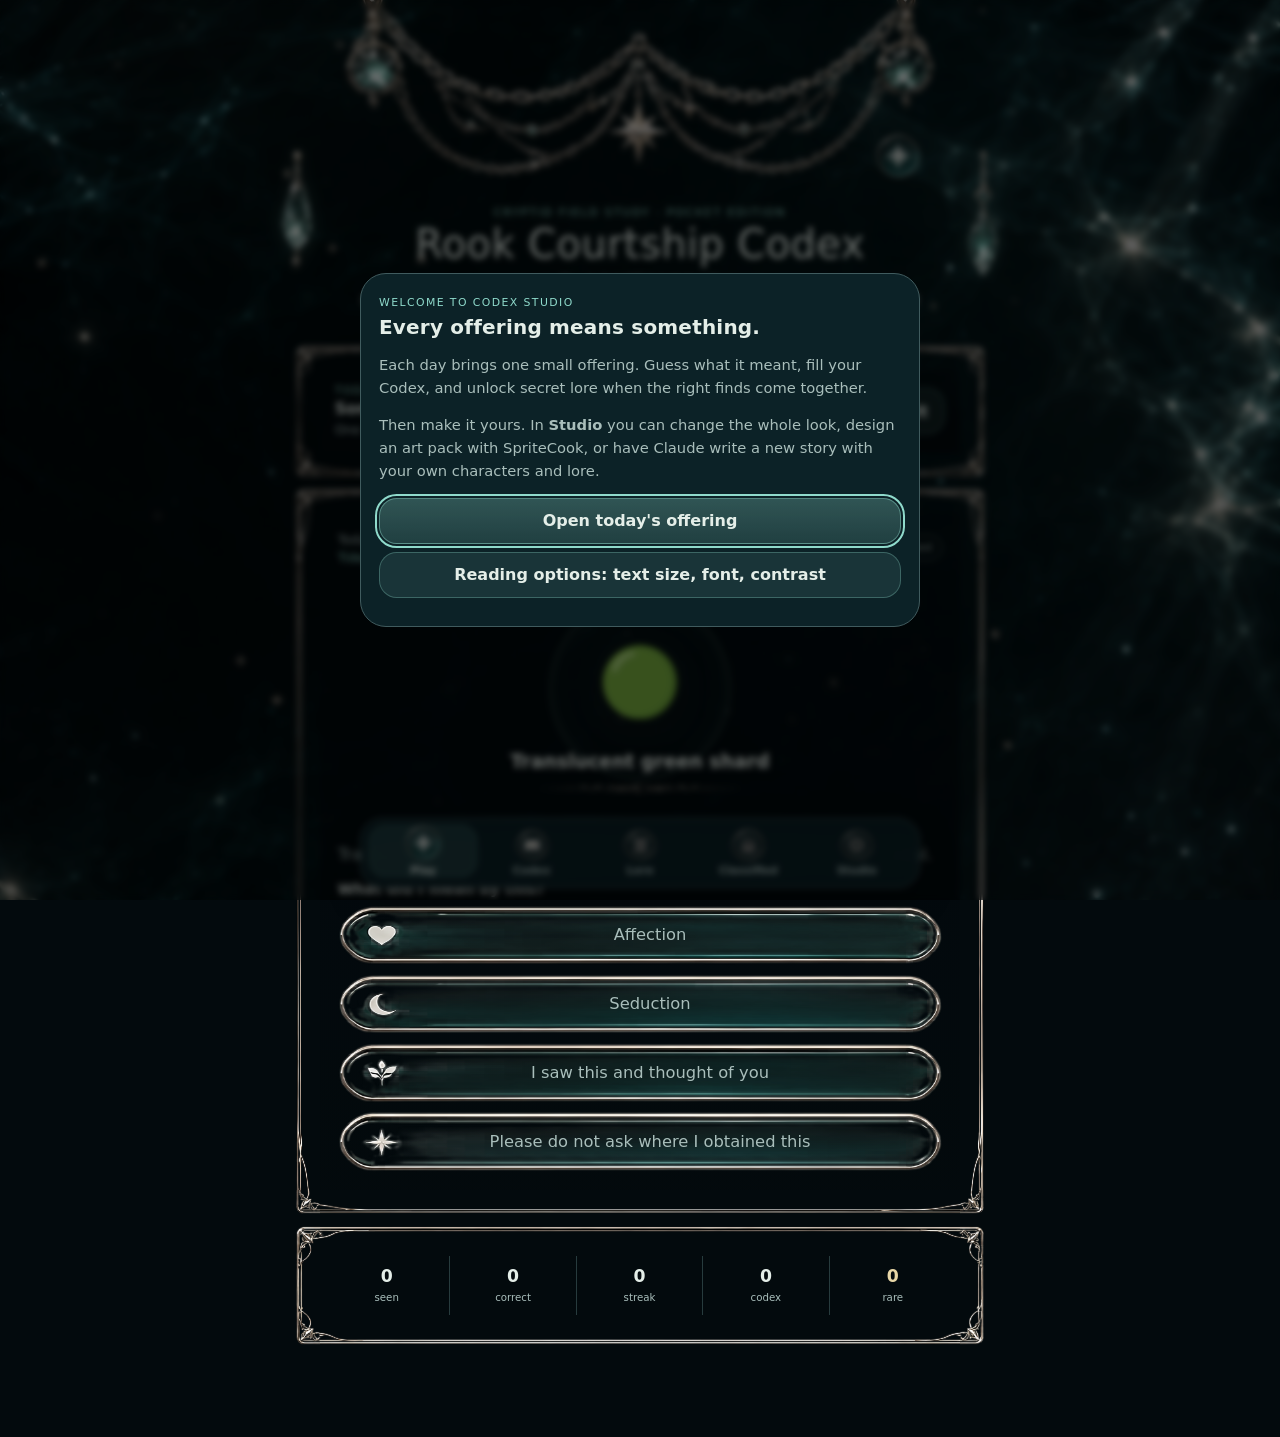
==== commit d1323508: "Studio: add reading and accessibility options New Reading & accessibility section, first in Studio →" ====
--- a/studio/index.html
+++ b/studio/index.html
@@ -16,6 +16,7 @@
   <title>Codex Studio</title>
   <script>
     // Paint the last-used colours before the app boots, so there is no flash of the default theme.
+    try { const s = JSON.parse(localStorage.getItem('codexStudio:settings') || '{}'), d = document.documentElement.dataset; d.text = s.textSize || 'm'; d.font = s.font || 'look'; d.spacing = s.spacing ? 'wide' : 'normal'; d.contrast = s.contrast ? 'high' : 'normal'; d.blurbsForce = s.blurbs ? 'on' : 'off'; } catch (e) {}
     try { const p = JSON.parse(localStorage.getItem('codexStudio:paint') || 'null'); if (p) { for (const [k, v] of Object.entries(p.vars)) document.documentElement.style.setProperty(k, v); document.documentElement.dataset.scheme = p.scheme; document.querySelector('meta[name="theme-color"]').content = p.vars['--c-bg']; } } catch (e) {}
   </script>
 </head>
@@ -275,13 +276,31 @@
 
       <!-- Settings -->
       <div class="pane hidden" data-pane="settings" role="tabpanel">
+        <div class="card section settings" id="a11yCard">
+          <h2>Reading &amp; accessibility</h2>
+          <fieldset class="field seg-field">
+            <legend class="field-label">Text size</legend>
+            <div class="size-seg" role="radiogroup" aria-label="Text size">
+              <label><input type="radio" name="textSize" value="m"><span style="font-size:.9rem">Aa</span><small>Default</small></label>
+              <label><input type="radio" name="textSize" value="l"><span style="font-size:1.05rem">Aa</span><small>Large</small></label>
+              <label><input type="radio" name="textSize" value="xl"><span style="font-size:1.2rem">Aa</span><small>Larger</small></label>
+              <label><input type="radio" name="textSize" value="xxl"><span style="font-size:1.38rem">Aa</span><small>Largest</small></label>
+            </div>
+          </fieldset>
+          <div class="field"><label class="field-label" for="fontSelect">Font</label>
+            <select id="fontSelect"><option value="look">The look's own font</option><option value="plain">Plain sans-serif</option><option value="legible">Atkinson Hyperlegible (easiest to read)</option></select></div>
+          <label class="switch"><input type="checkbox" id="spacingToggle"><span>Extra space between letters, words and lines</span></label>
+          <label class="switch"><input type="checkbox" id="contrastToggle"><span>High contrast: brighter text on solid backgrounds</span></label>
+          <label class="switch"><input type="checkbox" id="blurbToggle"><span>Always show what each answer means</span></label>
+          <div class="field"><label class="field-label" for="motionSelect">Animation</label>
+            <select id="motionSelect"><option value="full">Full</option><option value="calm">Calm (fewer particles)</option><option value="off">Off</option></select></div>
+          <p class="a11y-sample" id="a11ySample">Folded once over the arm of your chair, soft side up, exactly where your fingers will brush it.</p>
+        </div>
         <div class="card section settings">
           <h2>Play settings</h2>
           <div class="field"><label class="field-label" for="modeSelect">Free-play offerings: handcrafted, procedurally generated, or both</label>
             <select id="modeSelect"><option value="mixed">Mixed</option><option value="procedural">Procedural only (endless)</option><option value="handcrafted">Handcrafted only</option></select></div>
           <label class="switch"><input type="checkbox" id="companionToggle"><span id="companionLabel">Allow offerings from companions</span></label>
-          <div class="field"><label class="field-label" for="motionSelect">Animation</label>
-            <select id="motionSelect"><option value="full">Full</option><option value="calm">Calm (fewer particles)</option><option value="off">Off</option></select></div>
           <label class="switch"><input type="checkbox" id="soundToggle"><span>Soft chimes</span></label>
           <label class="switch"><input type="checkbox" id="hapticToggle"><span>Haptic taps (Android)</span></label>
         </div>
@@ -340,7 +359,7 @@
     <h2 id="welcomeTitle">Every offering means something.</h2>
     <p>Each day brings one small offering. Guess what it meant, fill your Codex, and unlock secret lore when the right finds come together.</p>
     <p>Then make it yours. In <b>Studio</b> you can change the whole look, design an art pack with SpriteCook, or have Claude write a new story with your own characters and lore.</p>
-    <form method="dialog"><button class="btn btn-primary">Open today's offering</button></form>
+    <form method="dialog" class="btn-row"><button class="btn btn-primary">Open today's offering</button><button class="btn btn-soft" value="reading">Reading options: text size, font, contrast</button></form>
   </div>
 </dialog>
 
--- a/studio/css/studio.css
+++ b/studio/css/studio.css
@@ -260,8 +260,8 @@
 .swatch-row.col { flex-direction: row; }
 .swatch { width: 30px; height: 30px; border-radius: 8px; border: 1px solid rgba(255,255,255,.2); animation: pop .4s var(--ease-spring) both; }
 .ref-row { display: flex; gap: 12px; align-items: flex-start; flex-wrap: wrap; }
-.ref-drop { width: 140px; height: 140px; border-radius: var(--radius-sm); border: 1.5px dashed var(--c-border); display: grid; place-items: center; text-align: center; font-size: .78rem; color: var(--c-muted); cursor: pointer; overflow: hidden; padding: 8px; flex: 0 0 auto; }
-.ref-drop img { width: 100%; height: 100%; object-fit: cover; border-radius: 8px; }
+.ref-drop { width: 140px; min-height: 140px; height: auto; border-radius: var(--radius-sm); border: 1.5px dashed var(--c-border); display: grid; place-items: center; text-align: center; font-size: .78rem; color: var(--c-muted); cursor: pointer; overflow: hidden; padding: 8px; flex: 0 0 auto; }
+.ref-drop img { width: 100%; height: 124px; object-fit: cover; border-radius: 8px; }
 .ref-row .swatch-row { flex: 1; min-width: 120px; }
 .steps { margin: 0 0 8px; padding-left: 20px; font-size: .84rem; color: var(--c-muted); line-height: 1.6; }
 .disclosure { margin: 10px 0; border: 1px solid var(--c-border); border-radius: var(--radius-sm); padding: 10px 12px; background: var(--c-surface2); }
@@ -374,6 +374,48 @@
 .nav-ico img { width: 32px; height: 32px; }
 [data-motion="off"] .decor-pendant, [data-motion="calm"] .decor-pendant { animation: none; }
 
+/* ---------- reading & accessibility ---------- */
+@font-face { font-family: "Atkinson Hyperlegible"; src: url("../fonts/atkinson-hyperlegible-latin-400-normal.woff2") format("woff2"); font-weight: 400; font-style: normal; font-display: swap; }
+@font-face { font-family: "Atkinson Hyperlegible"; src: url("../fonts/atkinson-hyperlegible-latin-700-normal.woff2") format("woff2"); font-weight: 700; font-style: normal; font-display: swap; }
+@font-face { font-family: "Atkinson Hyperlegible"; src: url("../fonts/atkinson-hyperlegible-latin-400-italic.woff2") format("woff2"); font-weight: 400; font-style: italic; font-display: swap; }
+/* Percentages build on the reader's own browser text size, so their system setting still counts. */
+:root[data-text="l"] { font-size: 115%; }
+:root[data-text="xl"] { font-size: 130%; }
+:root[data-text="xxl"] { font-size: 150%; }
+:root[data-font="plain"] { --font-display: Inter, ui-sans-serif, system-ui, -apple-system, BlinkMacSystemFont, "Segoe UI", Roboto, sans-serif !important; --font-body: Inter, ui-sans-serif, system-ui, -apple-system, BlinkMacSystemFont, "Segoe UI", Roboto, sans-serif !important; }
+:root[data-font="legible"] { --font-display: "Atkinson Hyperlegible", ui-sans-serif, system-ui, sans-serif !important; --font-body: "Atkinson Hyperlegible", ui-sans-serif, system-ui, sans-serif !important; }
+:root[data-spacing="wide"] body { letter-spacing: .035em; word-spacing: .14em; }
+:root[data-spacing="wide"] :is(p, .desc, .explanation, .giver-line, .entry-text, .small, .section-intro, .choice span, .lore-hint) { line-height: 1.8; }
+:root[data-contrast="high"] { --c-muted: color-mix(in srgb, var(--c-text) 88%, var(--c-surface)) !important; }
+:root[data-contrast="high"] .aurora { display: none; }
+:root[data-contrast="high"] :is(.card, .reveal, .stat, .choice:not(.has-art), .entry-glyph, .disclosure, .story, .look, .bottom-nav, .seg) { background-color: var(--c-surface) !important; background-image: none !important; }
+:root[data-contrast="high"][data-has-panel] .card { background: var(--c-surface) padding-box !important; }
+:root[data-contrast="high"] .choice.has-art .choice-txt { background: rgba(var(--bg-rgb), .9); border-radius: 6px; padding: 2px 6px; }
+:root[data-contrast="high"] :is(.name, h1, .verdict) { text-shadow: 0 1px 2px #000, 0 0 8px rgba(0,0,0,.8); }
+:root[data-contrast="high"] :is(.choice[disabled]:not(.picked):not(.truth)) { opacity: .7; }
+:root[data-contrast="high"] :focus-visible { outline-width: 3px; outline-offset: 3px; }
+:root[data-blurbs-force="on"] .choice-txt > span { display: block !important; }
+:root[data-blurbs-force="on"] .choice.has-art { min-height: 76px; }
+.size-seg { display: grid; grid-template-columns: repeat(4, minmax(0, 1fr)); gap: 6px; }
+.size-seg label { position: relative; display: flex; flex-direction: column; align-items: center; justify-content: center; gap: 2px; min-height: 64px; padding: 6px 2px; border: 1px solid var(--c-border); border-radius: var(--radius-sm); background: var(--c-surface2); cursor: pointer; text-align: center; }
+.size-seg input { position: absolute; opacity: 0; pointer-events: none; }
+.size-seg span { font-family: var(--font-display); line-height: 1; }
+.size-seg small { font-size: .68rem; color: var(--c-muted); }
+.size-seg label:has(input:checked) { border-color: var(--c-accent); background: rgba(var(--accent-rgb), .14); box-shadow: 0 0 0 1px var(--c-accent) inset; }
+.size-seg label:has(input:focus-visible) { outline: 2px solid var(--c-accent); outline-offset: 2px; }
+.seg-field { border: 0; padding: 0; min-width: 0; }
+.a11y-sample { margin: 12px 0 0; padding: 12px; border-radius: var(--radius-sm); background: var(--c-surface2); border: 1px dashed var(--c-border); font-style: italic; color: var(--c-text); line-height: 1.55; }
+:root:is([data-text="xl"], [data-text="xxl"]) .stats { display: flex; flex-wrap: wrap; justify-content: center; }
+:root[data-text="xl"] .stats .stat { flex: 0 1 calc((100% - 14px) / 3); }
+:root[data-text="xxl"] .stats .stat { flex: 0 1 calc((100% - 7px) / 2); }
+:root:is([data-text="xl"], [data-text="xxl"])[data-has-stats-panel] .stat { border-right: 0; }
+/* Pill art keeps its symbol in the end caps, which distorts when a label grows to several lines: use plain tiles instead. */
+:root:is([data-text="xxl"], [data-blurbs-force="on"]) .choice.has-art { border-image: none; border: 1px solid var(--c-border); border-radius: var(--radius-sm); background: var(--c-surface2); padding: 11px 12px; }
+:root:is([data-text="xxl"], [data-blurbs-force="on"]) .choice.has-art .choice-txt { text-align: left; }
+:root:is([data-text="xxl"], [data-blurbs-force="on"]) .choice.has-art.picked { border-color: rgba(var(--accent-rgb), .6); background: rgba(var(--accent-rgb), .1); }
+:root:is([data-text="xl"], [data-text="xxl"]) .nav-label { font-size: .6rem; }
+:root[data-text="xxl"] .size-seg { grid-template-columns: repeat(2, minmax(0, 1fr)); }
+
 /* ---------- responsive ---------- */
 @media (max-width: 540px) {
   .choices { grid-template-columns: 1fr; }
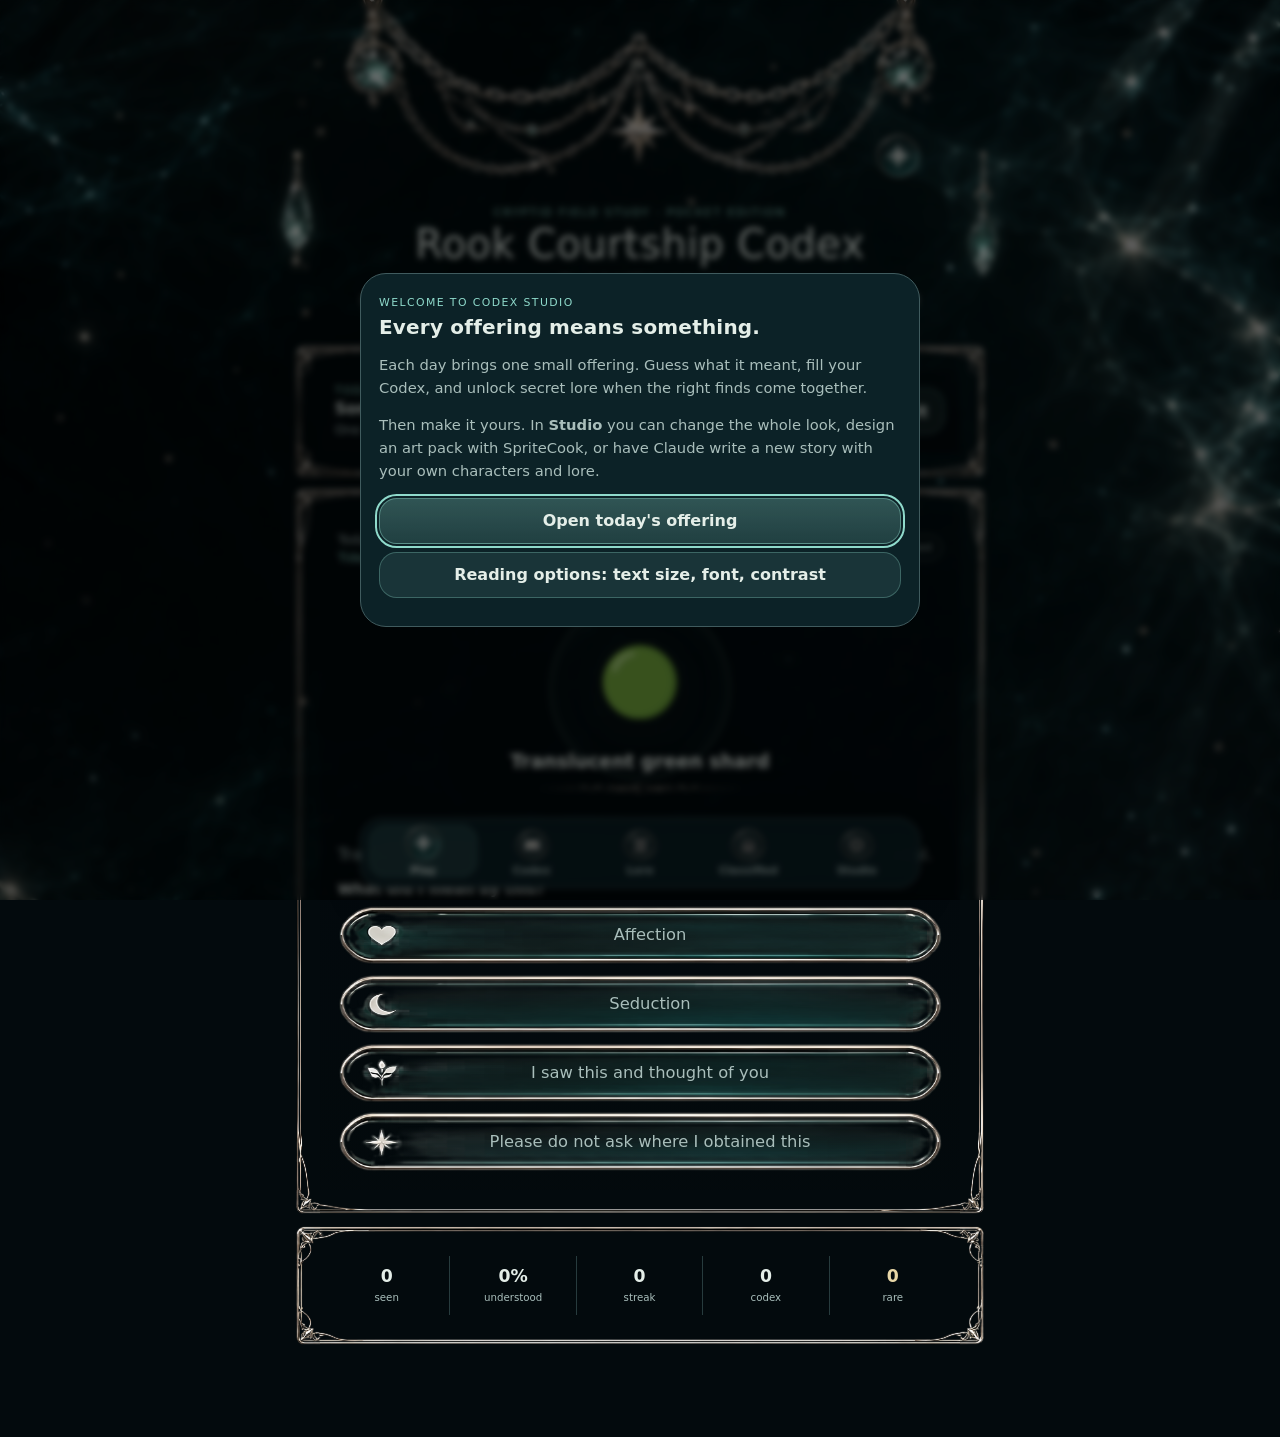
==== commit 326f3bbb: "Show the "understood" percentage in Studio's stats Studio's stats row showed a raw "correct" count b" ====
--- a/studio/index.html
+++ b/studio/index.html
@@ -84,7 +84,7 @@
 
       <div class="stats" id="stats">
         <div class="stat"><b data-stat="seen">0</b><span>seen</span></div>
-        <div class="stat"><b data-stat="correct">0</b><span>correct</span></div>
+        <div class="stat" id="understoodStat"><b data-stat="understood">0%</b><span>understood</span></div>
         <div class="stat"><b data-stat="streak">0</b><span>streak</span></div>
         <div class="stat"><b data-stat="entries">0</b><span>codex</span></div>
         <div class="stat stat-rare"><b data-stat="rare">0</b><span>rare</span></div>
--- a/studio/css/studio.css
+++ b/studio/css/studio.css
@@ -429,6 +429,7 @@
   .daily-banner { flex-direction: column; align-items: stretch; }
   .collection-grid, .look-grid { grid-template-columns: 1fr; }
   .nav-label { font-size: .62rem; }
+  .stat span { font-size: .56rem; letter-spacing: -.01em; }
 }
 
 /* ---------- motion levels ---------- */
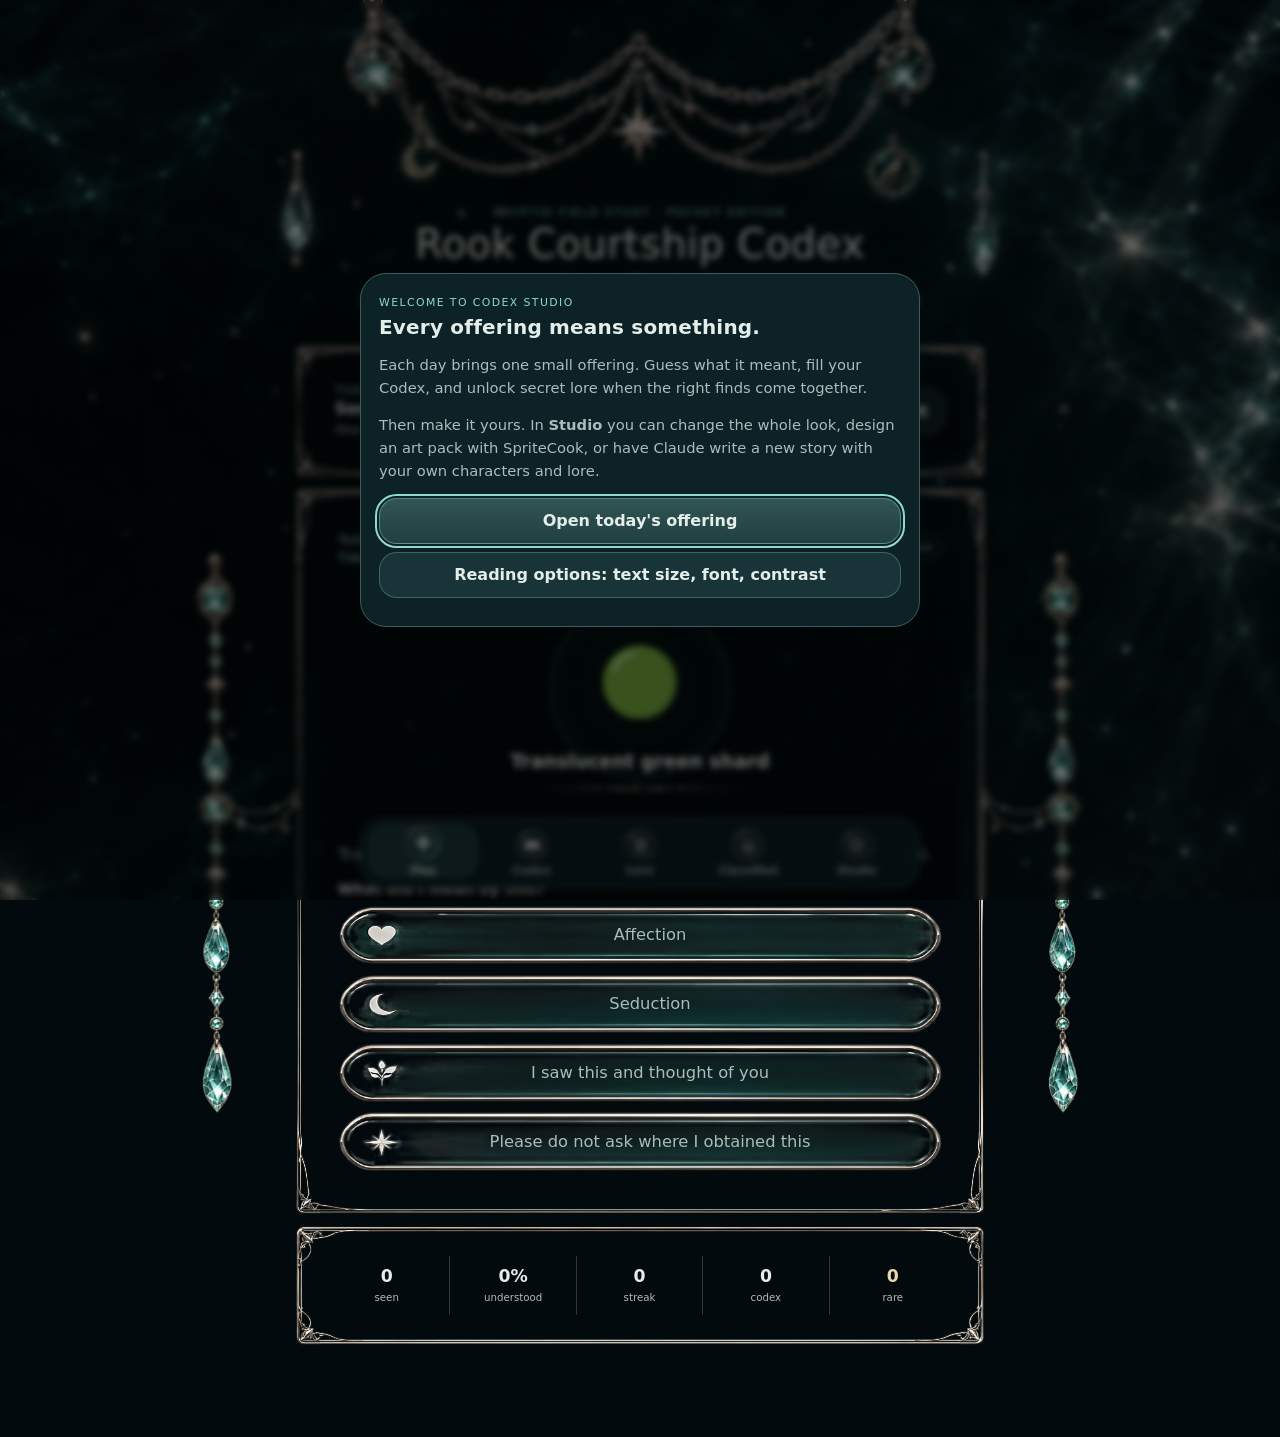
==== commit a90df635: "Add ornament slots to Studio and fill them in the Tideglass look Studio packs can now include five o" ====
--- a/studio/index.html
+++ b/studio/index.html
@@ -29,6 +29,7 @@
     <img class="decor-canopy" id="decorCanopy" alt="" hidden>
     <img class="decor-pendant decor-left" id="decorPendantL" alt="" hidden>
     <img class="decor-pendant decor-right" id="decorPendantR" alt="" hidden>
+    <img class="decor-charm" id="decorCharm" alt="" hidden>
   </div>
   <header class="top" id="top">
     <div class="crest" id="crest" aria-hidden="true"><span>✦</span></div>
@@ -53,6 +54,13 @@
       </div>
 
       <article class="card offering" id="offeringCard" aria-live="polite">
+        <div class="card-decor" aria-hidden="true">
+          <img class="side-drop side-left" id="sideDropL" alt="" hidden>
+          <img class="side-swag side-left" id="sideSwagL" alt="" hidden>
+          <img class="side-drop side-right" id="sideDropR" alt="" hidden>
+          <img class="side-swag side-right" id="sideSwagR" alt="" hidden>
+          <img class="card-garland" id="cardGarland" alt="" hidden>
+        </div>
         <div class="row">
           <div class="source-wrap">
             <div class="small" id="sourceLabel">Handcrafted offering</div>
--- a/studio/css/studio.css
+++ b/studio/css/studio.css
@@ -372,7 +372,37 @@
 [data-bgfit="tile"] .aurora { opacity: .08; }
 [data-has-nav-play] .nav-ico, [data-has-nav-codex] .nav-ico { width: 32px; height: 32px; }
 .nav-ico img { width: 32px; height: 32px; }
-[data-motion="off"] .decor-pendant, [data-motion="calm"] .decor-pendant { animation: none; }
+[data-motion="off"] :is(.decor-pendant, .decor-charm, .side-drop), [data-motion="calm"] :is(.decor-pendant, .decor-charm, .side-drop) { animation: none; }
+
+/* ---------- ornaments (headerCharm, newButton, cardGarland, sideDrop, sideSwag) ---------- */
+.decor-charm { left: 17%; top: clamp(40px, 13.5vw, 104px); width: clamp(20px, 5.6vw, 36px); height: auto; transform-origin: 50% 0; animation: sway 3.3s ease-in-out infinite alternate; animation-delay: -.8s; filter: drop-shadow(0 0 8px rgba(var(--accent-rgb), .3)); }
+[data-has-new-button] .iconbtn { border: 0; background: none; padding: 0; box-shadow: none; }
+[data-has-new-button] .iconbtn img { filter: drop-shadow(0 0 6px rgba(var(--accent-rgb), .35)); }
+[data-has-new-button][data-header="centered"] .app.has-canopy .iconbtn { width: clamp(38px, 11vw, 54px); height: clamp(46px, 13.2vw, 64px); }
+
+/* Card ornaments are placed from the card's outer edge: the decor box is widened by the
+   frame's border width. Side pieces sit behind the card, the garland in front of it. */
+.offering { position: relative; }
+.card-decor { position: absolute; inset: calc(-1 * var(--panel-bw, 1px)); pointer-events: none;
+  --dh: 560px; --dw: calc(var(--dh) * .0758); --dtop: 64px;
+  --dgap: 58px; /* space between the side chain and the card, where the swag drapes */
+  --dx: max(calc(-1 * var(--dw) - var(--dgap)), calc((100% - 100vw) / 2 + 4px)); /* stay on screen when the margin is narrow */
+  --dcx: calc(var(--dx) + var(--dw) / 2); }
+.card-decor img { position: absolute; pointer-events: none; user-select: none; max-width: none; }
+.side-drop { z-index: -1; top: var(--dtop); height: var(--dh); width: var(--dw); transform-origin: 50% 0; animation: sway-small 3.1s ease-in-out infinite alternate; }
+.side-swag { z-index: -1; top: calc(var(--dtop) + var(--dh) * var(--swag-at, .43)); width: calc(-1 * var(--dcx) + 6px); height: auto; transform: translateY(var(--swag-lift, -15%)); }
+.side-drop.side-left { left: var(--dx); }
+.side-swag.side-left { left: var(--dcx); }
+.side-drop.side-right { right: var(--dx); animation-name: sway-small-mirrored; animation-duration: 3.4s; animation-delay: -1.2s; }
+.side-swag.side-right { right: var(--dcx); transform: scaleX(-1) translateY(var(--swag-lift, -15%)); }
+@keyframes sway-small { from { transform: rotate(-.6deg); } to { transform: rotate(.6deg); } }
+@keyframes sway-small-mirrored { from { transform: scaleX(-1) rotate(-.6deg); } to { transform: scaleX(-1) rotate(.6deg); } }
+.card-garland { z-index: 2; left: 50%; top: -12px; width: 42%; height: auto; transform: translateX(-50%); filter: drop-shadow(0 2px 4px rgba(0, 0, 0, .5)); }
+@media (max-width: 540px) {
+  [data-has-side-drop] .offering { margin-inline: 20px; }
+  .card-decor { --dh: 430px; --dtop: 50px; }
+  .card-garland { width: 40%; top: -9px; }
+}
 
 /* ---------- reading & accessibility ---------- */
 @font-face { font-family: "Atkinson Hyperlegible"; src: url("../fonts/atkinson-hyperlegible-latin-400-normal.woff2") format("woff2"); font-weight: 400; font-style: normal; font-display: swap; }
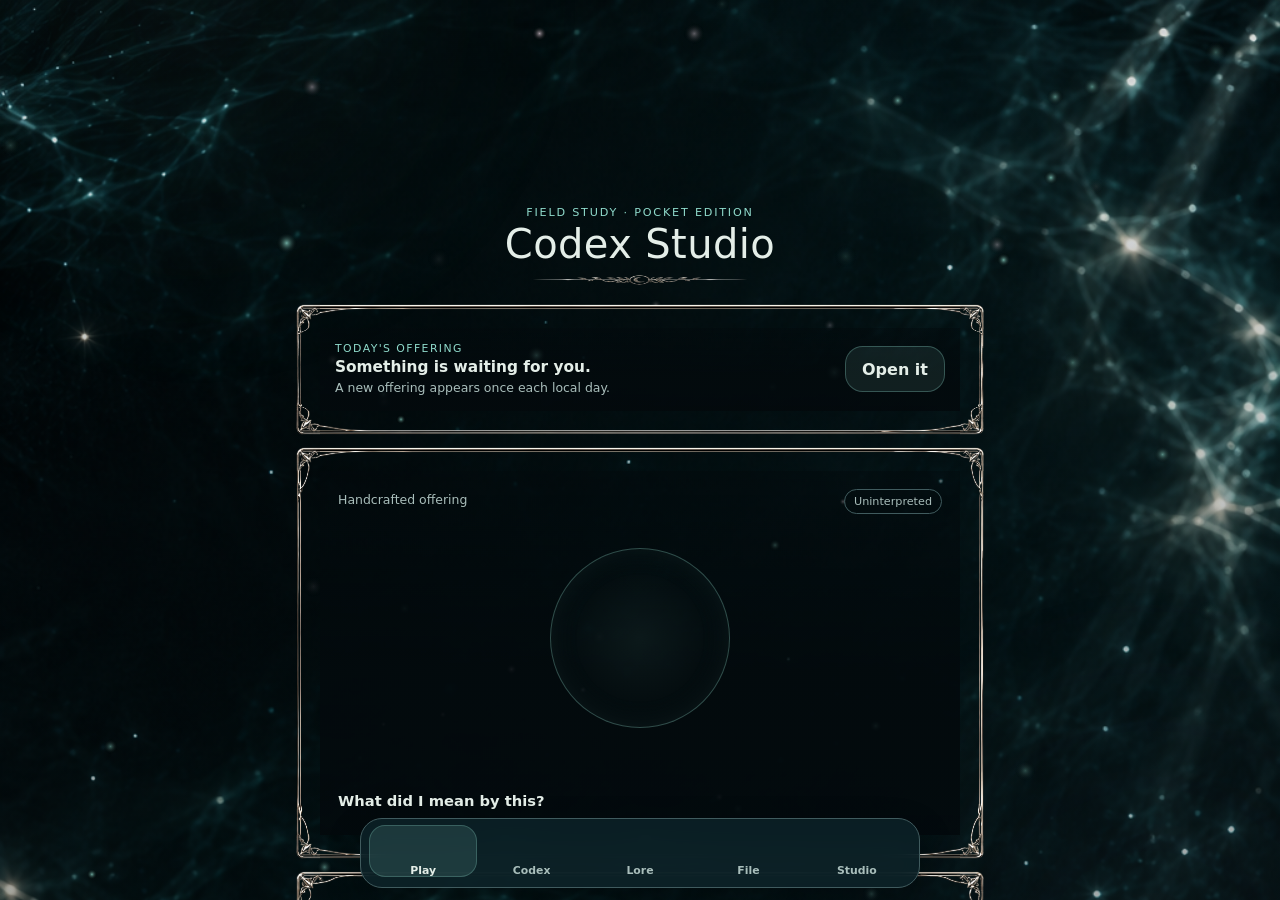
==== commit 09f3895f: "New rook app icon, interface sounds and a Tap sounds switch - App icon: a SpriteCook painting of a r" ====
--- a/studio/index.html
+++ b/studio/index.html
@@ -309,7 +309,8 @@
           <div class="field"><label class="field-label" for="modeSelect">Free-play offerings: handcrafted, procedurally generated, or both</label>
             <select id="modeSelect"><option value="mixed">Mixed</option><option value="procedural">Procedural only (endless)</option><option value="handcrafted">Handcrafted only</option></select></div>
           <label class="switch"><input type="checkbox" id="companionToggle"><span id="companionLabel">Allow offerings from companions</span></label>
-          <label class="switch"><input type="checkbox" id="soundToggle"><span>Soft chimes</span></label>
+          <label class="switch"><input type="checkbox" id="soundToggle"><span>Sound (off by default; when off, nothing plays)</span></label>
+          <label class="switch"><input type="checkbox" id="uiSoundToggle"><span>Tap sounds on tabs and switches</span></label>
           <label class="switch"><input type="checkbox" id="hapticToggle"><span>Haptic taps (Android)</span></label>
         </div>
         <div class="card section">
--- a/studio/css/studio.css
+++ b/studio/css/studio.css
@@ -358,10 +358,10 @@
 [data-blurbs="off"] .choice-txt > span { display: none; }
 [data-blurbs="off"] .choice { min-height: 56px; align-items: center; }
 [data-blurbs="off"] .choices { grid-template-columns: 1fr; }
-.choice.has-art { background: none; border-style: solid; border-color: transparent; border-radius: 0; border-width: var(--choice-w); border-image: var(--choice-art) var(--choice-slice) fill / var(--choice-w) stretch; padding: 4px 8px; min-height: 60px; align-items: center; }
+.choice.has-art { background: none; border-style: solid; border-color: transparent; border-radius: 0; border-width: var(--choice-w); border-image: var(--choice-art) var(--choice-slice) fill / var(--choice-w) stretch; padding: 2px 8px; min-height: var(--choice-h, 60px); height: var(--choice-h, auto); align-items: center; overflow: hidden; }
 .choice.has-art .choice-ico { display: none; }
 .choice.has-art .choice-txt { flex: 1; text-align: center; }
-.choice.has-art strong { font-weight: 500; font-size: 1.02rem; margin: 0; }
+.choice.has-art strong { font-weight: 500; font-size: calc(1.02rem * var(--choice-fit, 1)); line-height: 1.08; margin: 0; }
 .choice.has-art.picked, .choice.has-art.truth { filter: drop-shadow(0 0 8px rgba(var(--accent-rgb), .75)); }
 
 [data-has-stats-panel] .stats { border-style: solid; border-color: transparent; border-width: var(--slice-stats-panel-w); border-image: var(--img-stats-panel) var(--slice-stats-panel) fill / var(--slice-stats-panel-w) stretch; padding: 6px 4px; gap: 0; }
@@ -386,7 +386,7 @@
 .card-decor { position: absolute; inset: calc(-1 * var(--panel-bw, 1px)); pointer-events: none;
   --dh: 560px; --dw: calc(var(--dh) * .0758); --dtop: 64px;
   --dgap: 58px; /* space between the side chain and the card, where the swag drapes */
-  --dx: max(calc(-1 * var(--dw) - var(--dgap)), calc((100% - 100vw) / 2 + 4px)); /* stay on screen when the margin is narrow */
+  --dx: max(calc(-1 * var(--dw) - var(--dgap)), calc((100% - 100vw) / 2 + 10px)); /* stay on screen (with room to sway) when the margin is narrow */
   --dcx: calc(var(--dx) + var(--dw) / 2); }
 .card-decor img { position: absolute; pointer-events: none; user-select: none; max-width: none; }
 .side-drop { z-index: -1; top: var(--dtop); height: var(--dh); width: var(--dw); transform-origin: 50% 0; animation: sway-small 3.1s ease-in-out infinite alternate; }
@@ -399,7 +399,10 @@
 @keyframes sway-small-mirrored { from { transform: scaleX(-1) rotate(-.6deg); } to { transform: scaleX(-1) rotate(.6deg); } }
 .card-garland { z-index: 2; left: 50%; top: -12px; width: 42%; height: auto; transform: translateX(-50%); filter: drop-shadow(0 2px 4px rgba(0, 0, 0, .5)); }
 @media (max-width: 540px) {
-  [data-has-side-drop] .offering { margin-inline: 20px; }
+  [data-has-side-drop] .offering { margin-inline: 12px; }
+  [data-has-panel] .offering { padding: 10px; }
+  [data-has-panel] .offering .choices { margin-inline: -6px; }
+  :root { --pill-scale: .86; } /* read where the pill sizes are set, on the root */
   .card-decor { --dh: 430px; --dtop: 50px; }
   .card-garland { width: 40%; top: -9px; }
 }
@@ -440,9 +443,9 @@
 :root[data-text="xxl"] .stats .stat { flex: 0 1 calc((100% - 7px) / 2); }
 :root:is([data-text="xl"], [data-text="xxl"])[data-has-stats-panel] .stat { border-right: 0; }
 /* Pill art keeps its symbol in the end caps, which distorts when a label grows to several lines: use plain tiles instead. */
-:root:is([data-text="xxl"], [data-blurbs-force="on"]) .choice.has-art { border-image: none; border: 1px solid var(--c-border); border-radius: var(--radius-sm); background: var(--c-surface2); padding: 11px 12px; }
-:root:is([data-text="xxl"], [data-blurbs-force="on"]) .choice.has-art .choice-txt { text-align: left; }
-:root:is([data-text="xxl"], [data-blurbs-force="on"]) .choice.has-art.picked { border-color: rgba(var(--accent-rgb), .6); background: rgba(var(--accent-rgb), .1); }
+:is(:root:is([data-text="xxl"], [data-blurbs-force="on"]), .choices.art-off) .choice.has-art { height: auto; min-height: 56px; overflow: visible; border-image: none; border: 1px solid var(--c-border); border-radius: var(--radius-sm); background: var(--c-surface2); padding: 11px 12px; }
+:is(:root:is([data-text="xxl"], [data-blurbs-force="on"]), .choices.art-off) .choice.has-art .choice-txt { text-align: left; }
+:is(:root:is([data-text="xxl"], [data-blurbs-force="on"]), .choices.art-off) .choice.has-art.picked { border-color: rgba(var(--accent-rgb), .6); background: rgba(var(--accent-rgb), .1); }
 :root:is([data-text="xl"], [data-text="xxl"]) .nav-label { font-size: .6rem; }
 :root[data-text="xxl"] .size-seg { grid-template-columns: repeat(2, minmax(0, 1fr)); }
 
